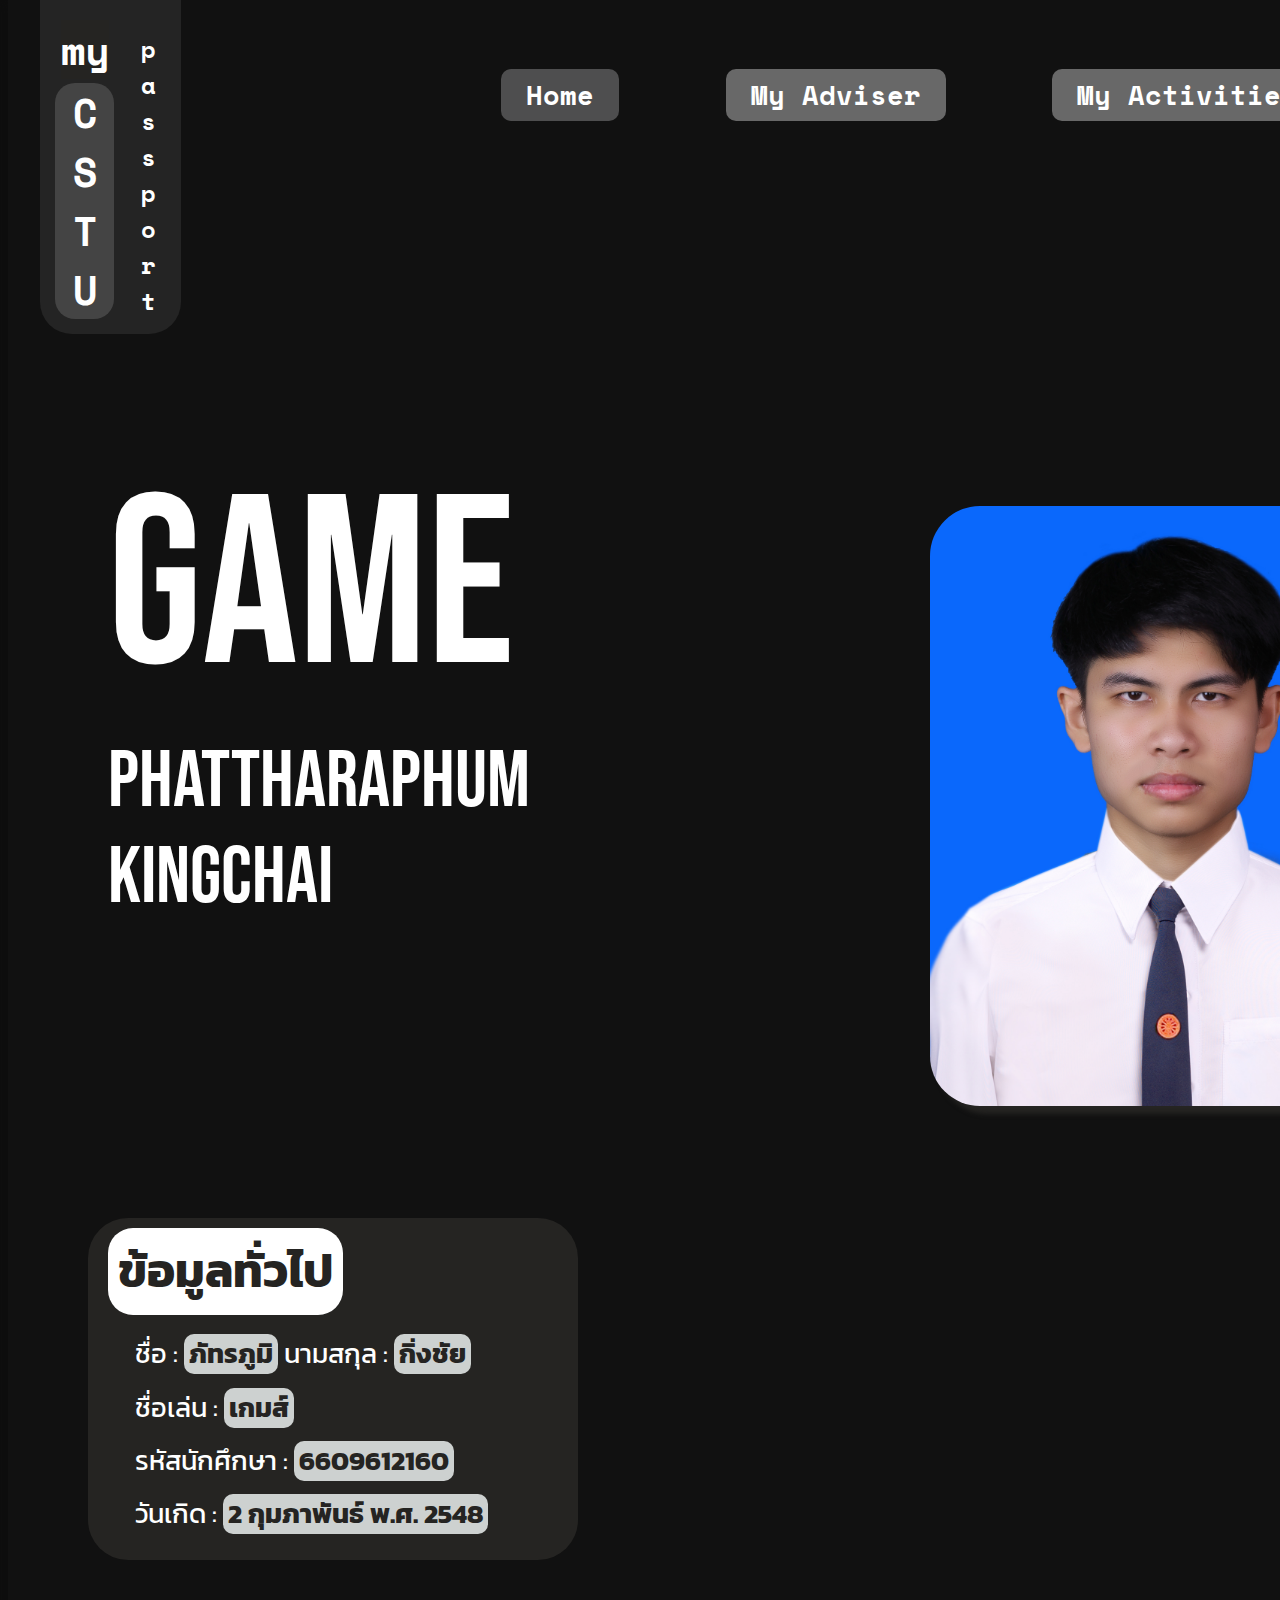
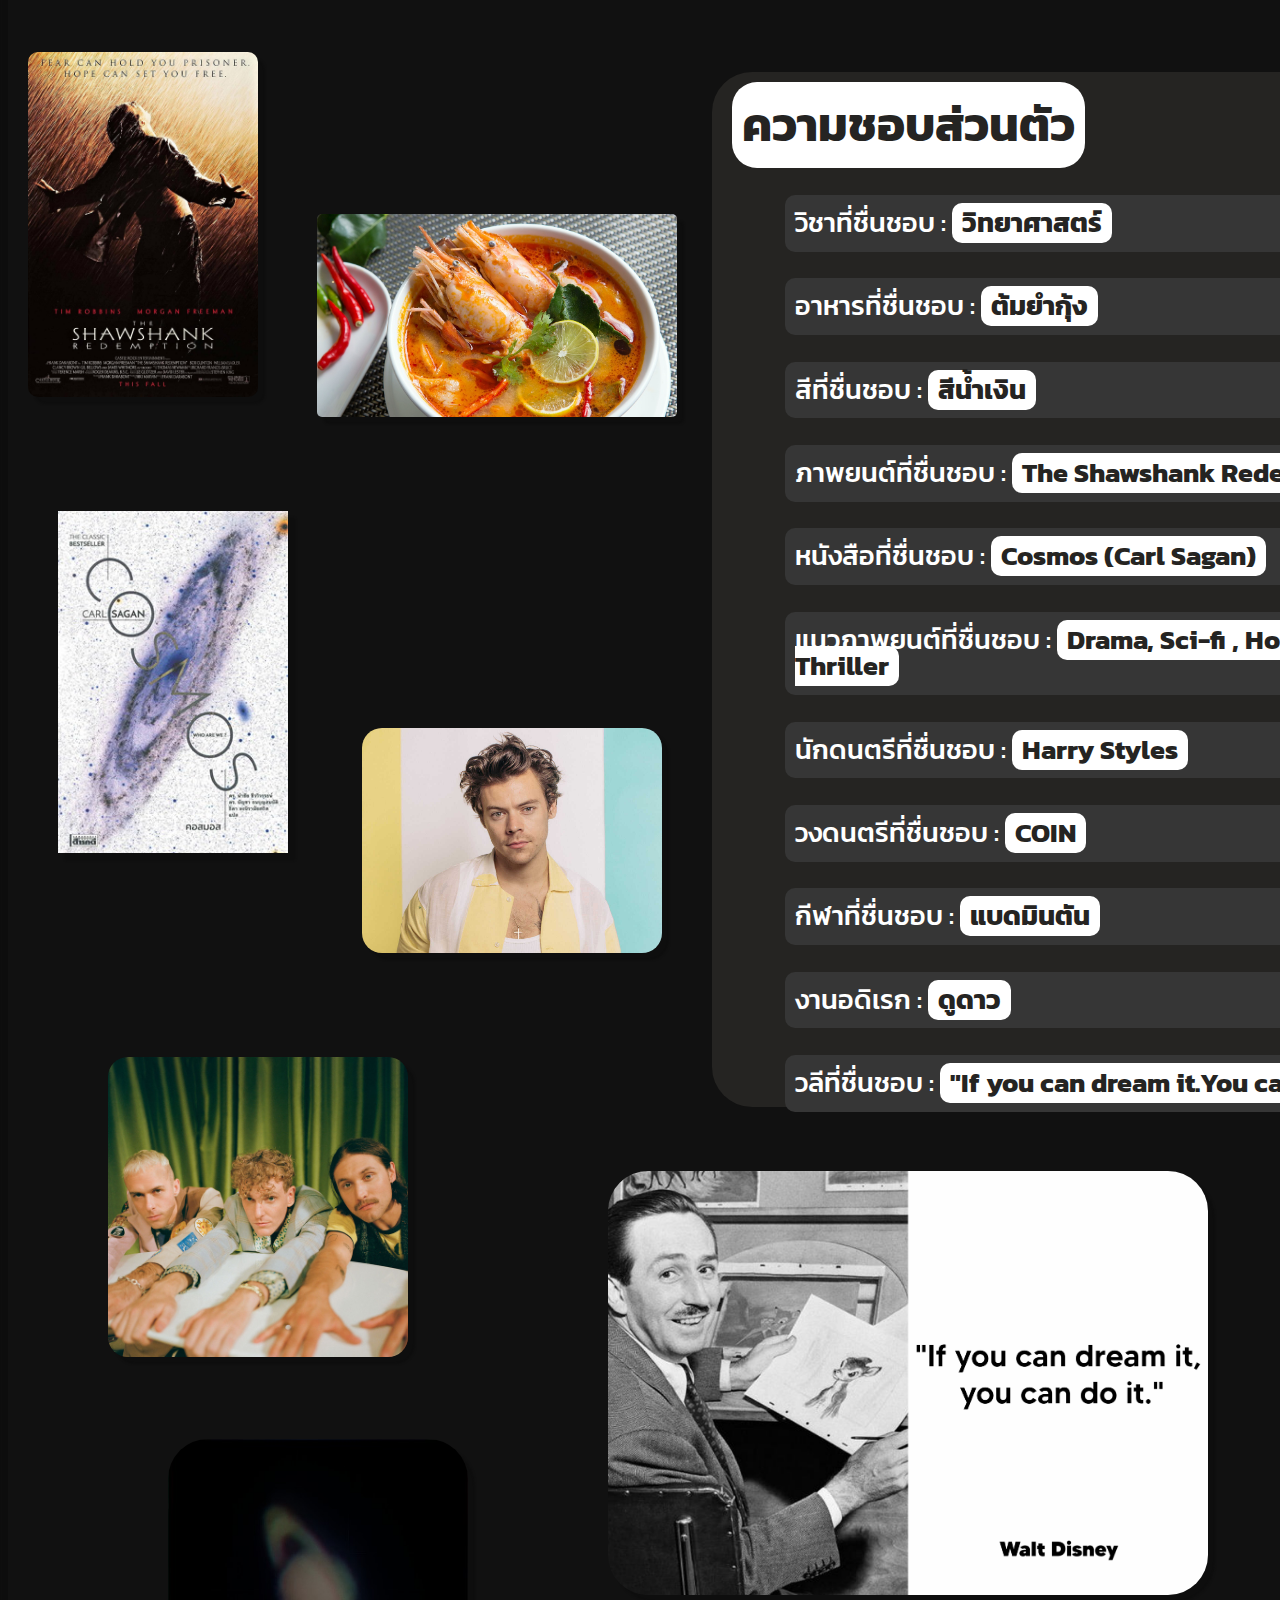
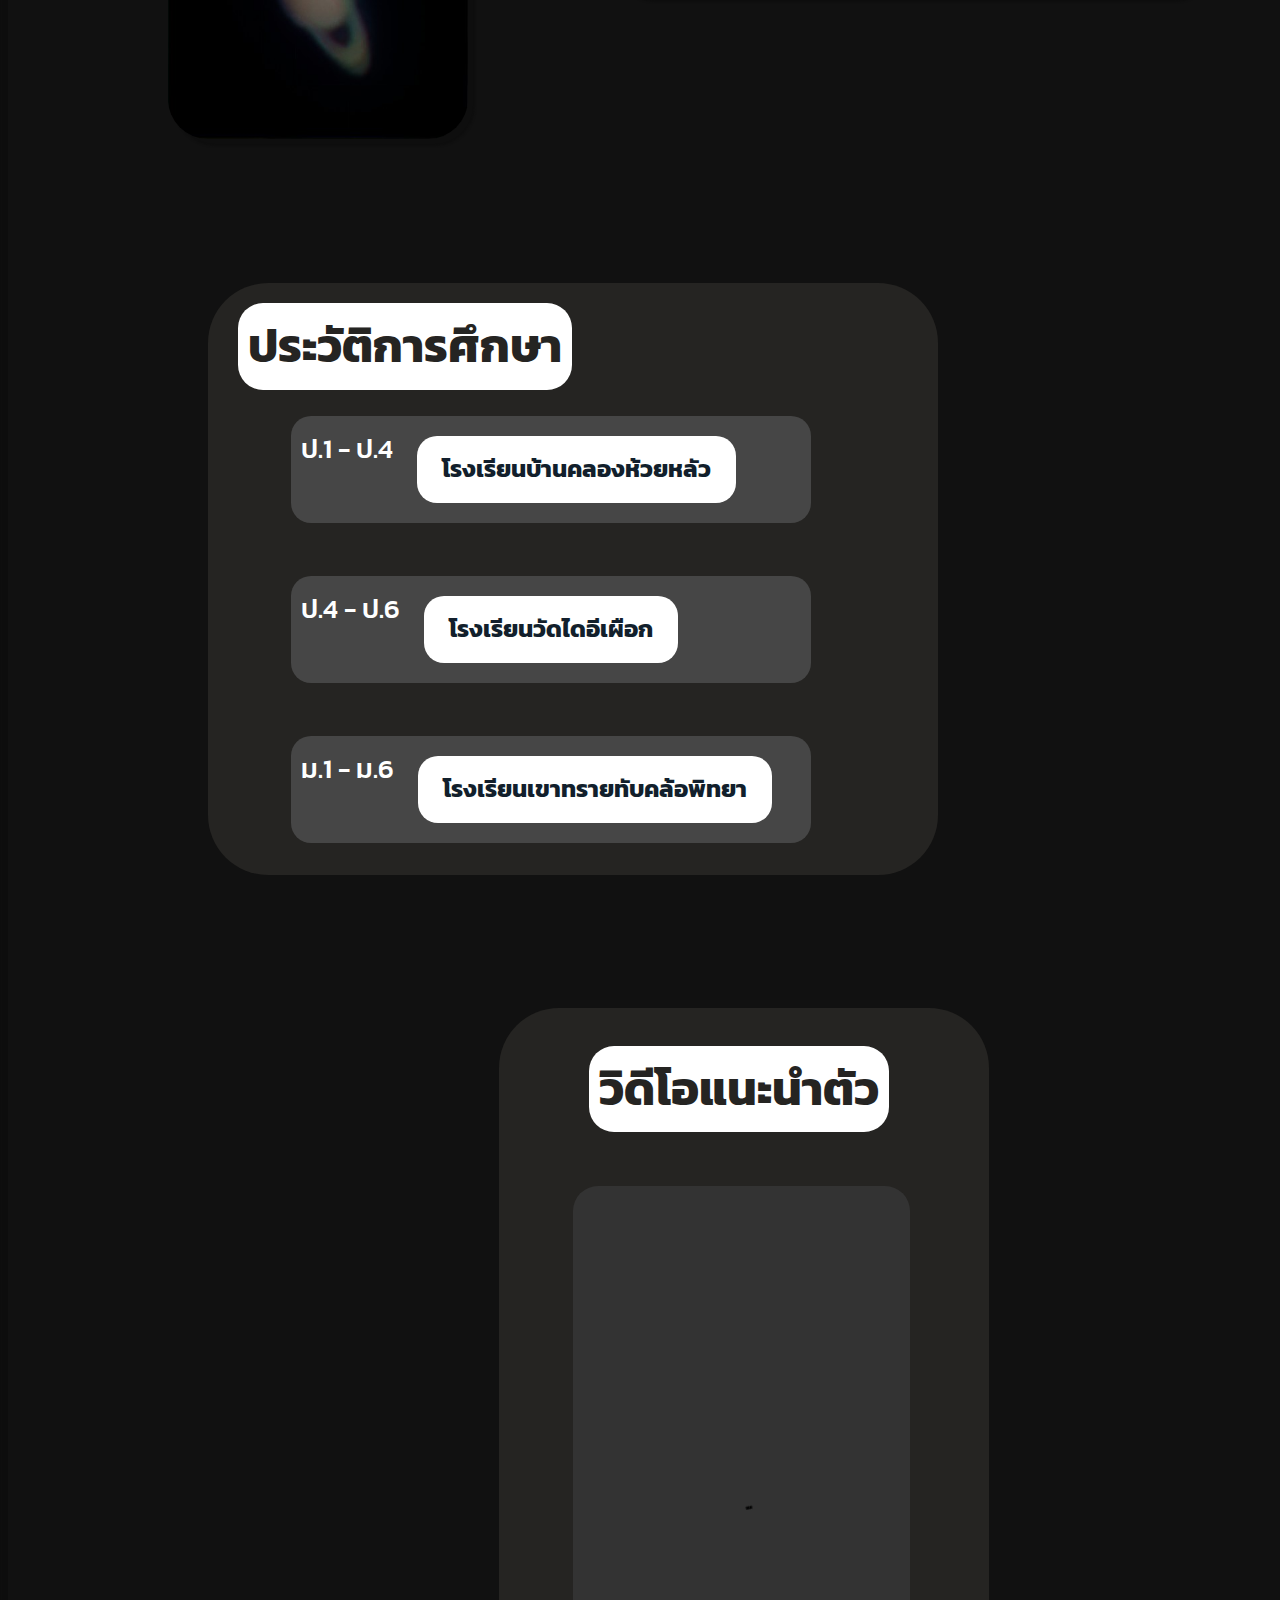
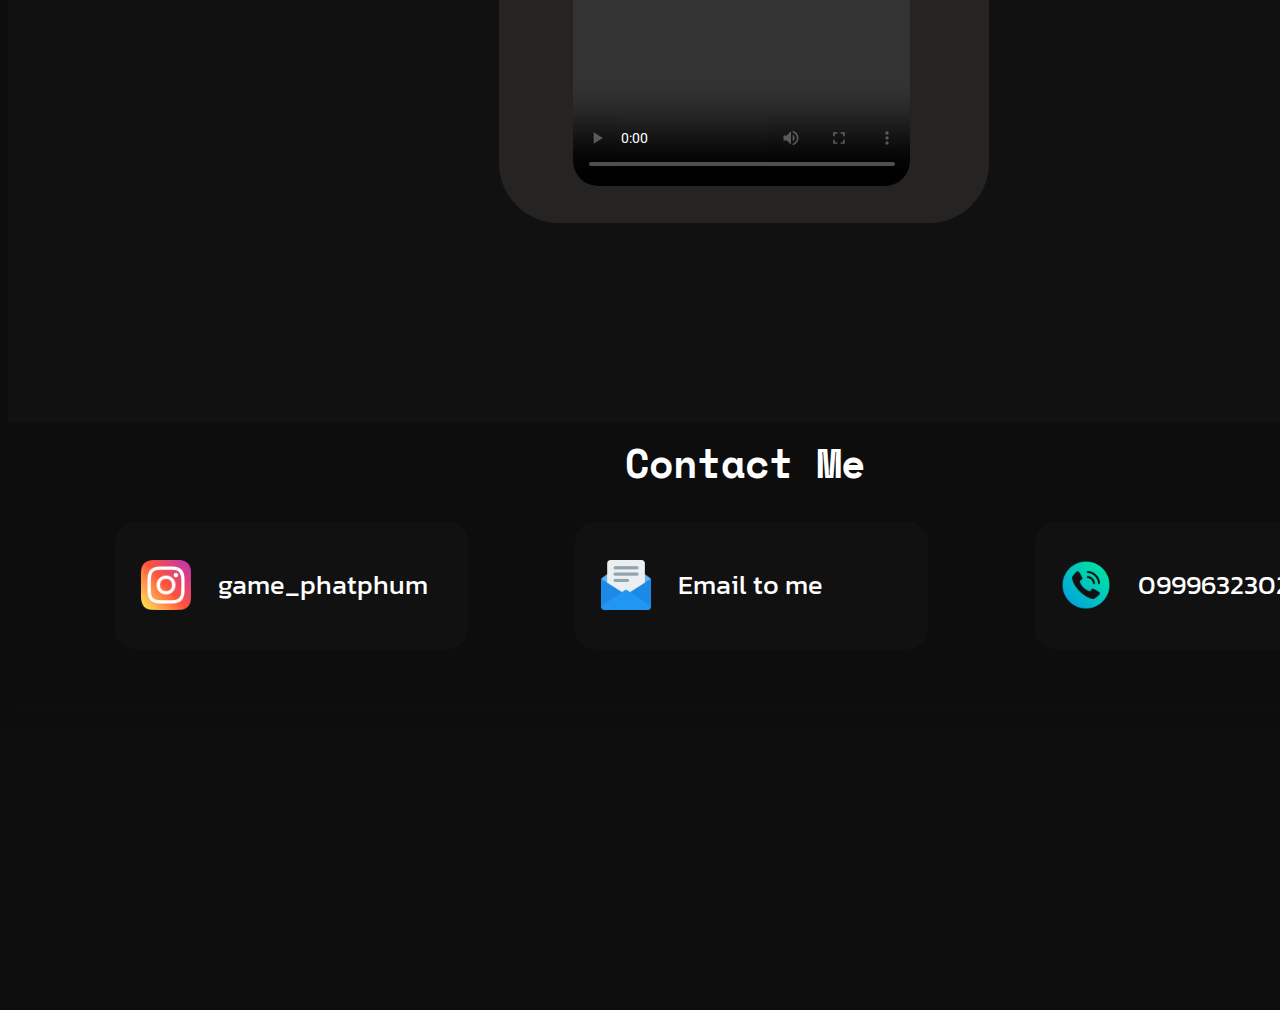
==== index2.html @ 7af6231f "Ver.2.1" ====
<!DOCTYPE html>
<html>
    <header>
		<meta charset="UTF-8">
		<meta name="viewport" content="width=device-width, initial-scale=1.0">
        <title>My CSTU Passport</title>
        <link rel="stylesheet" type="text/css" href="css/index-mobile2.css" media="all">
		<link rel="stylesheet" type="text/css" href="css/index-tablet2.css" media="all">
		<link rel="stylesheet" type="text/css" href="css/index-pc2.css" media="all">
        <link rel="stylesheet" href="https://fonts.googleapis.com/css?family=Space Mono">
	    <link rel="stylesheet" href="https://fonts.googleapis.com/css?family=Bebas Neue">
        <link rel="stylesheet" href="https://fonts.googleapis.com/css?family=Roboto">
        <link rel="stylesheet" href="https://fonts.googleapis.com/css?family=Noto Sans Thai">
        <link rel="stylesheet" href="https://fonts.googleapis.com/css?family=Kanit">		
		<link rel="stylesheet" href="https://fonts.googleapis.com/css2?family=Kanit:wght@700&display=swap">
		<link rel="stylesheet" href="https://fonts.googleapis.com/css2?family=Kanit:wght@500&display=swap">
		<link rel="stylesheet" href="https://fonts.googleapis.com/css2?family=Space+Mono:wght@700&display=swap">		
    </header>
    <body>
	<div class="upbody">
	<div class="sbody">
	<div class="mainbd">
	<div class="smainbd">
		<div class="W1">
        <div class="tophead">
            <div class="mhead">
                <div class="s1head">
                  <p class="my">my</p>
                  <p class="cstu">CSTU</p>
               </div>
               <div class="s2head">
                  <p class="passp">passport</p>
               </div>
            </div>
            <div class="nev1">
                <a class="nev2" >Home</a>
                <a class="nev3" href="https://phattharaphum.github.io./MyCSTUPassport-6609612160/html/myAdvisor.html">My Adviser</a>
                <a class="nev4" href="https://phattharaphum.github.io./MyCSTUPassport-6609612160/html/myActivities.html">My Activities</a>
            </div>
        </div>
		<div class="tmn">
		<div class="mn">
			<p class="mnn">Game</p>
			<p class="mnn2">Phattharaphum</p>
			<p class="mnn3">Kingchai</p>
			
		</div>
			<img  src="css/imgvdo/IMG_01.jpg" class="img1" alt="MyPicture">
		</div>	
		</div>
	<div class="mnf1">
	<div class="maininfo1">
		<div class="info1">
			<h2>ข้อมูลทั่วไป</h2>
			<p>ชื่อ : <strong>ภัทรภูมิ</strong> นามสกุล : <strong>กิ่งชัย</strong></p>
			<p>ชื่อเล่น : <strong>เกมส์</strong></p>
			<p>รหัสนักศึกษา : <strong>6609612160</strong></p>
			<p>วันเกิด : <strong>2 กุมภาพันธ์ พ.ศ. 2548</strong></p>
		</div>
		
	</div>
	</div>
	<div class="mnf2">
		<div class="t1">
		<img src="css/imgvdo/shawshank.jpg" alt="The Shawshank Redemption" class="mfpic1">	
		<img src="css/imgvdo/tomyamkung.jpg" alt="ต้มยำกุ้ง" class="mfpic2">	
		<img src="css/imgvdo/cosmos.jpg" alt="Cosmos (Carl Sagan)" class="mfpic3" data-hover="Hello, this is the tooltip">	
		<img src="css/imgvdo/harry.jpg" alt="Harry Styles" class="mfpic5">	
		<img src="css/imgvdo/coin.jfif" alt="COIN" class="mfpic6">	
		<img src="css/imgvdo/disneyq.jpg" alt="If you can dream it.You can do it" class="mfpic7">	
		<img src="css/imgvdo/SaT.jpg" alt="ดาวเสาร์" class="mfpic8">
		</div>
		<div class="maininfo2">
			<div class="info2">
				<h2>ความชอบส่วนตัว</h2>
				<p class="bb1">วิชาที่ชื่นชอบ : <span class="bb2"> วิทยาศาสตร์ </span></p>				
				<p class="bb1">อาหารที่ชื่นชอบ : <span class="bb2"> ต้มยำกุ้ง </span></p>
				<p class="bb1">สีที่ชื่นชอบ : <span class="bb2">  สีน้ำเงิน</span></p>
				<p class="bb1">ภาพยนต์ที่ชื่นชอบ : <span class="bb2" >  The Shawshank Redemption</span></p>
				<p class="bb1">หนังสือที่ชื่นชอบ : <span class="bb2">  Cosmos (Carl Sagan) </span></p>
				<p class="bb1">แนวภาพยนต์ที่ชื่นชอบ : <span class="bb2">  Drama, Sci-fi , Horror , Thriller</span></p>
				<p class="bb1">นักดนตรีที่ชื่นชอบ : <span class="bb2">  Harry Styles</span></p>
				<p class="bb1">วงดนตรีที่ชื่นชอบ : <span class="bb2">  COIN</span></p>
				<p class="bb1">กีฬาที่ชื่นชอบ : <span class="bb2">  แบดมินตัน</span></p>
				<p class="bb1">งานอดิเรก : <span class="bb2">  ดูดาว</span></p>
				<p class="bb1">วลีที่ชื่นชอบ : <span class="bb2">  "If you can dream it.You can do it"</span><br>
				</p>
			</div>
		</div>

	</div>
	<div class="mnf3">
		<div class="maininfo3">
			<div class="info3">
				<h2>ประวัติการศึกษา</h2>
				<p class="bb4">ป.1 - ป.4  <span class="bb5"> โรงเรียนบ้านคลองห้วยหลัว </span></p>	
				<p class="bb4">ป.4 - ป.6  <span class="bb5"> โรงเรียนวัดไดอีเผือก </span></p>
				<p class="bb4">ม.1 - ม.6  <span class="bb5"> โรงเรียนเขาทรายทับคล้อพิทยา </span></p>
			</div>		
		</div>
	</div>
		
		
	<div class="mnf4">
		<div class="mn2f4">
		  	<div class="maininfo4">
				<div class="info4">
					<h2 class="h2s">วิดีโอแนะนำตัว</h2>
				<div class="info6">	
					<video src="css/imgvdo/Video01.mp4" class="vid1"  controls      preload="auto"
                 	alt="My Introduction Video"
			     	width="337.8"
	 				height="600">
					</video>
				</div>		
		    	</div>
			</div>

		</div>		
	</div>
	<div class="Footer">
	<h class="footh">Contact Me</h><br>
	</div>
	<div class="maininfo5">
			<div class="info5">
					<div class="cont1">
						<img src="css/imgvdo/IG.png" alt="IG" class="pic2"><a href="https://www.instagram.com/game_phatphum/" class="ln" target="_blank">game_phatphum</a>
					</div>
					<div class="cont1">
						<img src="css/imgvdo/email.png" alt="Email" class="pic2"><a href="mailto:phattaraphum.c.th@gmail.com" class="ln" >Email to me </a>
					</div>
					<div class="cont1">
						<img src="css/imgvdo/call.png" alt="Phone Number" class="pic2"><a href="tel:0999632302" class="ln">0999632302</a>
					</div>
			</div>		
		 	</div>

	</div>
	</div>	
	</div>
	<div class="freespace">
	</div>
	</div>
    </body>
</html>
---- css/index-mobile2.css ----
body {
	width: 100%;
	height: 100%;
	margin-top: 0;
	background-color: #0E0E0E;
}
.sbody {
    margin: auto;
	height: 100%;
}
div.mainbd {
	display: inline-flex;
	flex-direction: column;
	background-color: #111111;
	margin: auto;
	width: 100%;
	background-attachment: fixed;
}
div.tophead {
    display: flex;
}
div.W1 {
	display: inline-flex;
	flex-direction: column;
	width: 100%;
	background-image: url("imgvdo/bg02blur.jpg");
	background-attachment:fixed;
	background-size:contain;	
}
div.mhead {
    background-color: #242424;
    display:inline-flex;
    padding: 15px;
    border-radius: 0 0 2em 2em;
    margin: 0 0 2em 2em;
	transform: scale(1.6);
	position: relative;
	margin-left: 5em;
	margin-top: 5em;			
}
div.nev1 {
	display: flex;
	flex-direction: column;
    color:white ;
    align-self: baseline;
    margin-left: 30em;
    margin-top: 2em;
}
a.nev2 {
    font-family:space mono ;
	font-weight:700;
    color: white;
    margin-right: 0.3em;
    font-weight: bold;
    font-size: 35pt;
	background-color: #262626;
	border-radius: 10px;
	padding: 6px 25px 6px 25px;
	margin-top: 1em;
	text-align: center;
}
div.s1head {
    display:inline-flex;
    flex-direction: column;
    margin: 0;
}
div.s2head {
    display:inline-flex;
    flex-direction: column;
    margin-top: 1em;
    margin-left: 1em;
}
p.my {
    font-family: space mono;
    font-size: 30pt;
    color: white;
    font-weight: bold;
    text-align: center;
    margin: auto ;
	background-color: #252422;
}
p.cstu {
    text-orientation: upright;
    writing-mode: vertical-rl;
    font-family: space mono;
    font-size: 30pt;
    color: white;
    font-weight: bold;
    margin: 0;
    background-color: #444444;
    border-radius: 20px;
    
}
p.passp {
    text-orientation: upright;
    writing-mode: vertical-rl;
    font-family: space mono;
    font-size: 18pt;
    color: white;
    font-weight: bold;
    margin: auto;
}
div.tmn {
	display: inline-flex;
	margin: 0;
	flex-direction: row;
	width: 100%;
	padding-top: 5em;
	padding-bottom: 5em;
	
}
div.mn {
	display:inline-flex;
	flex-direction: column;
	margin: 0;
	align-items: flex-start;
}
p.mnn {
	color: white;
	font-family: Bebas Neue;
	font-size: 240pt;
	margin: 0;
	margin-left: 70px
}
p.mnn2 {
	color: white;
	font-family: Bebas Neue;
	font-size: 70pt;
	margin: 0;
	margin-left: 80px
}
p.mnn3 {
	color: white;
	font-family: Bebas Neue;
	font-size: 60pt;
	margin-top: 0;
	margin-left: 80px
}
.img1 {
	height: 600px;
	position:sticky;
	margin-left: 3em;
	margin-top: 60px;
	border-radius: 40px;
	box-shadow: 8px 8px 40px 0px #252422;
}
h2 {
	font-family: Kanit;
	font-size: 35pt;
	font-weight:700;
	background-color:white;
	display: inline-flex;
	padding: 30px 10px 30px 10px;
	margin: auto;
	border-radius: 25px;
	color:#252422;
	
}
h2.h2s {
	font-family: Kanit;
	font-size: 35pt;
	font-weight:700;
	background-color:white;
	display: inline-flex;
	padding: 30px 10px 30px 10px;
	margin: auto;
	border-radius: 25px;
	color:#252422;
	margin-left: 1em;
}
strong{
	font-weight: 700;
	background-color: #CDD1D0;
	color:#252422;
	font-family: Kanit;
	font-size: 40pt;
	border-radius: 10px;
	padding: 0px 5px 0px 5px;
	
}
div.mnf1{
	padding-top: 2em;
	padding-bottom: 2em;
	background-color: #191919;
	width: 1200px;
}
div.mnf2{
	margin-top: 2em;
	display: inline-flex;
	flex-direction: row;
}
div.mnf3{
	margin-top: 5em;
	background-color: #191919;
}
div.maininfo1 {
	display: inline-flex;
	font-size: 40pt;
	font-family: Kanit;
	line-height: 30pt;
	margin-left: 1em;
	padding: 10px 20px 5px 20px;
	color: white;
	width: 800px;
} 
p {
	margin: 1em;
}
div.t1{
	width: 700px;
	display: none;
}
div.maininfo2 {
	display: inline-flex;
	font-size: 30pt;
	font-family: Kanit;
	line-height: 30pt;
	padding: 10px 20px 5px 20px;
	border-radius: 40px;
	color: white;
	margin-left: 0.2em;
	width: 1150px;
	height: 1400px
}
p.bb1 {
	font-weight: 500;
	font-family: Kanit;
	font-size: 30pt;
	border-radius: 5px;
	padding: 15px 10px 15px 10px;
	color: white;
	margin-left: 2em;
	width: 1000px;
	
	
}
span.bb2 {
	font-weight: 700;
	background-color: white;
	font-family: Kanit;
	font-size: 30pt;
	border-radius: 10px;
	padding: 0px 10px 0px 10px;
	color: #252422;	
}
div.maininfo3 {
	display: inline-flex;
	font-size: 20pt;
	font-family: Kanit;
	line-height: 20pt;
	padding: 20px 0px 5px 30px;
	border-radius: 60px;
	color: white;
	width: 450px;
	margin-left: 30px;
	width: 700px;
	transition:all 400ms ease-in-out ;
} 
p.bb4 {
	font-weight: 500;
	background-color: #212121;
	font-family: Kanit;
	font-size: 40pt;
	border-radius: 20px;
	padding: 20px 10px 20px 10px;
	color: white;
	margin-left: 1.2em;
	width: 900px;
	display: inline-flex;
	
}
span.bb5 {
	font-weight: 700;
	background-color: white;
	font-family: Kanit;
	font-size: 30pt;
	border-radius: 20px;
	padding: 20px 25px 20px 25px;
	color: #121F2C;
	margin-left: 1em;
	align-items: center;
	
}
div.maininfo4 {
	display: inline-flex;
	flex-direction: column;
	font-size: 20pt;
	font-family: Kanit;
	line-height: 20pt;
	border-radius: 60px;
	color: white;
	width: 450px;
	margin-left: 1em;
	width: 450px;
	height: 800px;
	justify-content: center;
}
div.maininfo5 {
	display: flex;
	flex-direction: row;
	font-size: 20pt;
	font-family: Kanit;
	line-height: 1pt;
	background-color: #0D0D0D;
	border-radius: 0px;
	color: white;
	width: 100%;
	height: 150px;	
}
.vid1 {
	margin-top: -2em;
	margin-left: 23em;
	border-radius: 15px;
	
}
.pic2 {
	height: 50px;
}
.cont1 {
	display: inline-flex;
	flex-direction: row;
	background-color: #111111;
	margin-top: 10px;
	padding: 0.5em;
	border-radius: 20px;
	width: 300px;
	margin-left: 1.8em;
	transition:all 600ms
}
a.ln{
	margin: 1em;
	color: white;
}
.nev3 {
	font-family:space mono ;
	font-weight:700;
    color: white;
    margin-right: 0.3em;
    font-weight: bold;
    font-size: 35pt;
	background-color: #686868;
	border-radius: 10px;
	padding: 6px 25px 6px 25px;
	margin-top: 1em;
	text-align: center;
}
.nev4 {
	 font-family:space mono ;
	font-weight:700;
    color: white;
    margin-right: 0.3em;
    font-weight: bold;
    font-size: 35pt;
	background-color: #686868;
	border-radius: 10px;
	padding: 6px 25px 6px 25px;
	margin-top: 1em;
}

.Footer {
	text-align: center;
	font-family: space mono;
	font-size: 50pt;
	font-weight: bold;
	color: white;
	background-color: #0D0D0D;
	margin-top: 0em;
	padding-top: 10px;
	padding-bottom: 10px;
}
.freespace {
	height: 300px;
	background-color: transparent;
	display: none;
}
.upbody {
	display: flex;
	margin: 0 0 0 0;
	flex-direction: column;
}
a:link {
	text-decoration: none;
}

a:visited {
	text-decoration: none;
}

a:hover {
	text-decoration: none;
}
---- css/index-tablet2.css ----
@media screen and (min-width: 768px)
{
/*html {zoom: 20%;}*/
div.mhead {
    background-color: #242424;
    display:inline-flex;
    padding: 15px;
    border-radius: 0 0 2em 2em;
    margin: 0 0 2em 2em;
	transform: scale(1.4);
	position: relative;
	margin-left: 3em;
	margin-top: 4em;		
}
div.nev1 {
	flex-direction: row;
    color:white ;
    align-self: baseline;
    margin-left: 4em;
    margin-top: 2em;
}
a.nev2 {
    font-family:space mono ;
	font-weight:700;
    color: white;
    margin-right: 0.9em;
    font-weight: bold;
    font-size: 30pt;
	background-color: #262626;
	border-radius: 10px;
	padding: 6px 25px 6px 25px;
	margin-top: 0.2em;
}
div.mn {
	display:inline-flex;
	flex-direction: column;
	margin: 0;
	align-items: flex-start;
}
p.mnn {
	color: white;
	font-family: Bebas Neue;
	font-size: 220pt;
	margin: 0;
	margin-left: 70px
}
p.mnn2 {
	color: white;
	font-family: Bebas Neue;
	font-size: 60pt;
	margin: 0;
	margin-left: 80px
}
p.mnn3 {
	color: white;
	font-family: Bebas Neue;
	font-size: 60pt;
	margin-top: 0;
	margin-left: 80px
}
.img1 {
	height: 600px;
	position:sticky;
	margin-left: 5em;
	margin-top: 60px;
	border-radius: 40px;
	box-shadow: 8px 8px 40px 0px #252422;
}
h2.h2s {
	font-family: Kanit;
	font-size: 35pt;
	font-weight:700;
	background-color:white;
	display: inline-flex;
	padding: 30px 10px 30px 10px;
	margin: auto;
	margin-left: 0.8em;
	border-radius: 25px;
	color:#252422;
}
strong{
	font-weight: 700;
	background-color: #CDD1D0;
	color:#252422;
	font-family: Kanit;
	font-size: 30pt;
	border-radius: 10px;
	padding: 0px 5px 0px 5px;
	
}
div.mn2f4{
	margin-top: 2em;
	display: flex;
	flex-direction: row;	
}
div.maininfo1 {
	display: inline-flex;
	font-size: 30pt;
	font-family: Kanit;
	line-height: 30pt;
	margin-left: 1em;
	padding: 10px 20px 5px 20px;
	border-radius: 20px;
	color: white;
	width: 800px;
	transition:all 400ms ease-in-out ;
} 

p {
	margin: 1em;
}
div.t1{
	width: 700px;
	display: none;
}
div.maininfo2 {
	display: inline-flex;
	font-size: 30pt;
	font-family: Kanit;
	line-height: 30pt;
	padding: 10px 20px 5px 20px;
	border-radius: 40px;
	color: white;
	width: 450px;
	margin-left: 1em;
	width: 1100px;
	height: 1400px
}
p.bb1 {
	font-weight: 500;
	font-family: Kanit;
	font-size: 30pt;
	border-radius: 5px;
	padding: 15px 10px 15px 10px;
	color: white;
	margin-left: 0.5em;
	width: 1000px;	
}
div.maininfo3 {
	display: inline-flex;
	font-size: 20pt;
	font-family: Kanit;
	line-height: 20pt;
	padding: 20px 0px 5px 30px;
	border-radius: 60px;
	color: white;
	width: 450px;
	margin-left: 30px;
	width: 700px;
	transition:all 400ms ease-in-out ;
} 
p.bb4 {
	font-weight: 500;
	background-color: #212121;
	font-family: Kanit;
	font-size: 30pt;
	border-radius: 20px;
	padding: 20px 10px 20px 10px;
	color: white;
	margin-left: 0.5em;
	width: 900px;
	display: inline-flex;
	
}
a.ln{
	margin: 1em;
	color: white;
}
.nev3 {
	font-family:space mono ;
	font-weight:700;
    color: white;
    margin-right: 0.9em;
    font-weight: bold;
    font-size: 30pt;
	background-color: #686868;
	border-radius: 10px;
	padding: 6px 25px 6px 25px;
	margin-top: 0.2em;
}
.nev4 {
	 font-family:space mono ;
	font-weight:700;
    color: white;
    margin-right: 0.1em;
    font-weight: bold;
    font-size: 30pt;
	background-color: #686868;
	border-radius: 10px;
	padding: 6px 25px 6px 25px;
	text-align: center;
	margin-top: 0.2em;
}
.upbody {
	display: flex;
	margin: 0 0 0 0;
	flex-direction: column;
}
.info5 {
	display: flex;
	flex-direction: row;
}
}
---- css/index-pc2.css ----
@media screen and (min-width: 1200px)
{
/*html {zoom: 80%;}*/
body {
	background-image:url(https://raw.githubusercontent.com/Phattharaphum/MyCSTUPassport-6609612160/main/image/bg01.jpg);
	width: 100%;
	height: 100%;
	margin-top: 0;
	background-size:cover;
	background-attachment:fixed;
}
.sbody {
    margin: auto;
	max-width:1500px;
	height: 100%;
	box-shadow: 0px 0px 15px 5px #0E0E0E;
}
div.mainbd {
	display: inline-flex;
	flex-direction: column;
	background-color: #111111;
	margin: auto;
	width: 100%;
	background-attachment: fixed;
}
div.tophead {
    display: flex;
}
div.W1 {
	display: inline-flex;
	flex-direction: column;
	width: 100%;
	background-image: url(https://raw.githubusercontent.com/Phattharaphum/MyCSTUPassport-6609612160/main/image/bg01blur.jpg);
	background-attachment:fixed;
	background-size: cover;
	
}
div.mhead {
    background-color: #242424;
    display:inline-flex;
    padding: 15px;
    border-radius: 0 0 2em 2em;
    margin: 0 0 2em 2em;
	transform: scale(1);
	position: relative;
	margin-left: 2em;
	margin-top: 0em;
}
div.nev1 {
    color:white ;
    align-self: baseline;
    margin-left: 20em;
    margin-top: 4em;
}
a.nev2 {
    font-family:space mono ;
	font-weight:700;
    color: white;
    margin-right: 4em;
    font-weight: bold;
    font-size: 20pt;
	background-color: #4E4E4F;
	border-radius: 10px;
	padding: 6px 25px 6px 25px;
}
div.s1head {
    display:inline-flex;
    flex-direction: column;
    margin: 0;
}
div.s2head {
    display:inline-flex;
    flex-direction: column;
    margin-top: 1em;
    margin-left: 1em;
}
p.my {
    font-family: space mono;
    font-size: 30pt;
    color: white;
    font-weight: bold;
    text-align: center;
    margin: auto ;
	background-color: #252422;
}
p.cstu {
    text-orientation: upright;
    writing-mode: vertical-rl;
    font-family: space mono;
    font-size: 30pt;
    color: white;
    font-weight: bold;
    margin: 0;
    background-color: #444444;
    border-radius: 20px;
    
}
p.passp {
    text-orientation: upright;
    writing-mode: vertical-rl;
    font-family: space mono;
    font-size: 18pt;
    color: white;
    font-weight: bold;
    margin: auto;
}
div.tmn {
	display: inline-flex;
	margin: 0;
	flex-direction: row;
	width: 100%;
	padding-top: 5em;
	padding-bottom: 5em;
	
}
div.mn {
	display:inline-flex;
	flex-direction: column;
	margin: 0;
	align-items: flex-start;
}
p.mnn {
	color: white;
	font-family: Bebas Neue;
	font-size: 180pt;
	margin: 0;
	margin-left: 100px
}
p.mnn2 {
	color: white;
	font-family: Bebas Neue;
	font-size: 60pt;
	margin: 0;
	margin-left: 100px
}
p.mnn3 {
	color: white;
	font-family: Bebas Neue;
	font-size: 60pt;
	margin-top: 0;
	margin-left: 100px
}
.img1 {
	height: 600px;
	position:sticky;
	margin-left: 25em;
	border-radius: 50px;
	/*box-shadow: 10px 10px 20px 1px black*/
	box-shadow: 8px 8px 5px 0px #252422;
}
h2 {
	font-family: Kanit;
	font-size: 35pt;
	font-weight:700;
	background-color:white;
	display: inline-flex;
	padding: 30px 10px 30px 10px;
	margin: auto;
	border-radius: 25px;
	color:#252422;
	
}
h2.h2s {
	font-family: Kanit;
	font-size: 35pt;
	font-weight:700;
	background-color:white;
	display: inline-flex;
	padding: 30px 10px 30px 10px;
	margin: auto;
	border-radius: 25px;
	color:#252422;
	margin-left: 1.5em;
}
strong{
	font-weight: 700;
	background-color: #CDD1D0;
	color:#252422;
	font-family: Kanit;
	font-size: 20pt;
	border-radius: 10px;
	padding: 0px 5px 0px 5px;
	
}
div.mnf1{
	padding-top: 2em;
	padding-bottom: 2em;
	background-color: #111111;
}
div.mnf2{
	margin-top: 5em;
	display: inline-flex;
	flex-direction: row;
}
div.mnf3{
	margin-top: 5em;
	background-color: #111111;
}
div.mnf4{
	margin-top: 5em
}
div.mn2f4{
	margin-top: 5em;
	display: flex;
	flex-direction: row;
	
	
}
div.maininfo1 {
	display: inline-flex;
	font-size: 20pt;
	font-family: Kanit;
	line-height: 20pt;
	/*background-image: linear-gradient(#4D5F6C,#273745);*/
	background-color : #252422; 
	margin-left: 80px;
	padding: 10px 20px 5px 20px;
	border-radius: 40px;
	color: white;
	/*box-shadow:0px 0px 20px 3px rgba(0, 0, 0, 0.5);*/
	/*box-shadow: 20px 20px 2px 0px #111E2B;*/
	width: 450px;
	transition:all 400ms ease-in-out ;
} 
div.maininfo1:hover {
	transform: scale(1.3, 1.3);
}
p {
	margin: 1em;
}
div.t1{
	width: 700px;
	display: inline;
}
div.maininfo2 {
	display: inline-flex;
	font-size: 20pt;
	font-family: Kanit;
	line-height: 20pt;
	/*background-image: linear-gradient(#4D5F6C,#273745); */
	background-color: #252422;
	padding: 10px 20px 5px 20px;
	border-radius: 40px;
	color: white;
	/*box-shadow:12px 12px 20px 1px rgba(0, 0, 0, 0.7);
	box-shadow: 20px 20px 2px 0px #111E2B;*/
	width: 450px;
	margin-left: 4px;
	width: 730px;
	height: 1020px
}
.mfpic1 {
	width: 230px;
	margin: auto;
	position:relative;
	top:-20px;
	left: 20px;
	transition:transform 400ms ease-in-out;
	box-shadow: 7px 7px 2px 0px #0E0E0E;
	border-radius: 10px;
}
.mfpic1:hover {
	transform: scale(1.3, 1.3);
}
.mfpic2 {
	width: 360px;
	margin: auto;
	position:relative;
	top:00px;
	left: 75px;
	transition:transform 400ms ease-in-out;
	box-shadow: 7px 7px 2px 0px #0E0E0E;
	border-radius: 5px;
}
.mfpic2:hover {
	transform: scale(1.3, 1.3);
}
.mfpic3 {
	width: 230px;
	margin: auto;
	position:relative;
	top:90px;
	left: 50px;
	transition:transform 400ms ease-in-out;
	box-shadow: 7px 7px 2px 0px #0E0E0E;
	border-radius: 0px;
}
.mfpic3:hover {
	transform: scale(1.2, 1.2);
}
.mfpic4 {
	width: 500px;
	margin: auto;
	position:relative;
	top:50px;
	left: 150px;
	transition:transform 400ms ease-in-out;
	box-shadow: 10px 10px 2px 0px #233543;
	border-radius: 20px;
}
.mfpic5 {
	width: 300px;
	margin: auto;
	position:relative;
	top:190px;
	left: 120px;
	transition:transform 400ms ease-in-out;
	box-shadow: 7px 7px 2px 0px #0E0E0E;
	border-radius: 20px;
}
.mfpic5:hover {
	transform: scale(1.2, 1.2);
}
.mfpic6 {
	width: 300px;
	margin: auto;
	position:relative;
	top:290px;
	left: 100px;
	transition:transform 400ms ease-in-out;
	box-shadow: 7px 7px 2px 0px #0E0E0E;
	border-radius: 20px;
}
.mfpic6:hover {
	transform: scale(1.2, 1.2);
}
.mfpic7 {
	width: 600px;
	margin: auto;
	position:relative;
	top:100px;
	left: 600px;
	transition:transform 400ms ease-in-out;
	/*box-shadow:8px 8px 5px 1px rgba(0, 0, 0, 0.4);*/
	box-shadow: 7px 7px 2px 0px #0E0E0E;
	border-radius: 40px;
}
.mfpic7:hover {
	transform: scale(1.2, 1.2);
	box-shadow: 15px 15px 0px 0px #0E0E0E;
}
.mfpic8 {
	width: 300px;
	margin: auto;
	position:relative;
	top:-60px;
	left: 160px;
	transition:transform 400ms ease-in-out;
	box-shadow: 7px 7px 2px 0px #0E0E0E;
	border-radius: 40px;
}
.mfpic8:hover {
	transform: scale(1.2, 1.2);
}
p.bb1 {
	font-weight: 500;
	background-color: #363636;
	font-family: Kanit;
	font-size: 20pt;
	border-radius: 10px;
	padding: 15px 10px 15px 10px;
	color: white;
	margin-left: 2em;
	width: 650px;
	
	
}
span.bb2 {
	font-weight: 700;
	background-color: white;
	font-family: Kanit;
	font-size: 20pt;
	border-radius: 10px;
	padding: 0px 10px 0px 10px;
	color: #252422;	
}
div.maininfo3 {
	display: inline-flex;
	font-size: 20pt;
	font-family: Kanit;
	line-height: 20pt;
	/*background-image: linear-gradient(#4D5F6C,#273745);*/
	background-color: #252422;
	padding: 20px 0px 5px 30px;
	border-radius: 60px;
	color: white;
	width: 450px;
	margin-left: 200px;
	width: 700px;
	transition:all 400ms ease-in-out ;
} 
div.maininfo3:hover {
	transform: scale(1.2, 1.2);
}
p.bb4 {
	font-weight: 500;
	background-color: #464646;
	font-family: Kanit;
	font-size: 20pt;
	border-radius: 20px;
	padding: 20px 10px 20px 10px;
	color: white;
	margin-left: 2em;
	width: 500px;
	display: inline-flex;
	
}
span.bb5 {
	font-weight: 700;
	background-color: white;
	font-family: Kanit;
	font-size: 18pt;
	border-radius: 20px;
	padding: 20px 25px 20px 25px;
	color: #121F2C;
	margin-left: 1em;
	align-items: center;
	
}
div.maininfo4 {
	margin-top: 2em;
	display: inline-flex;
	flex-direction: column;
	font-size: 20pt;
	font-family: Kanit;
	line-height: 20pt;
	background-color: #252422;
	padding: 10px 20px 5px 20px;
	border-radius: 60px;
	color: white;
	width: 450px;
	margin-left: 33.33%;
	width: 450px;
	height: 800px;
	justify-content: center;
}
div.maininfo5 {
	display: flex;
	flex-direction: row;
	font-size: 20pt;
	font-family: Kanit;
	line-height: 2pt;
	background-color: #0D0D0D;
	border-radius: 0px;
	color: white;
	width: 100%;
	height: 200px;
	
}
.vid1 {
	margin-top: 2em;
	margin-left: 2em;
	border-radius: 25px;
	
}
.pic2 {
	height: 50px;
}
.cont1 {
	display: inline-flex;
	flex-direction: row;
	background-color: #111111;
	margin-top: 20px;
	padding: 1em;
	border-radius: 20px;
	width: 300px;
	margin-left: 4em;
	transition:all 600ms;
	margin-bottom: 2em;
	align-items: center;
}
.cont1:hover{
	background-color: #292929;
}

a.ln{
	margin: 1em;
	color: white;
}
.nev3 {
	font-family:space mono ;
	font-weight:700;
    color: white;
    margin-right: 4em;
    font-weight: bold;
    font-size: 20pt;
	border-radius: 10px;
	padding: 6px 25px 6px 25px;
}
.nev3:hover {
		background-color: #4E4E4F;
}



.nev4 {
	 font-family:space mono ;
	font-weight:700;
    color: white;
    margin-right: 4em;
    font-weight: bold;
    font-size: 20pt;
	border-radius: 10px;
	padding: 6px 25px 6px 25px;
}
.nev4:hover {
		background-color: #4E4E4F;
}
.Footer {
	text-align: center;
	font-family: space mono;
	font-size: 30pt;
	font-weight: bold;
	color: white;
	background-color: #0D0D0D;
	margin-top: 5em;
	padding-top: 10px;
	padding-bottom: 10px;
}
.freespace {
	height: 300px;
	background-color: transparent;
	display: inline-flex;
}
.upbody {
	display: flex;
	margin: 0 0 0 0;
	flex-direction: column;
}
a:link {
	text-decoration: none;
}

a:visited {
	text-decoration: none;
}

a:hover {
	text-decoration: none;
}
	
}
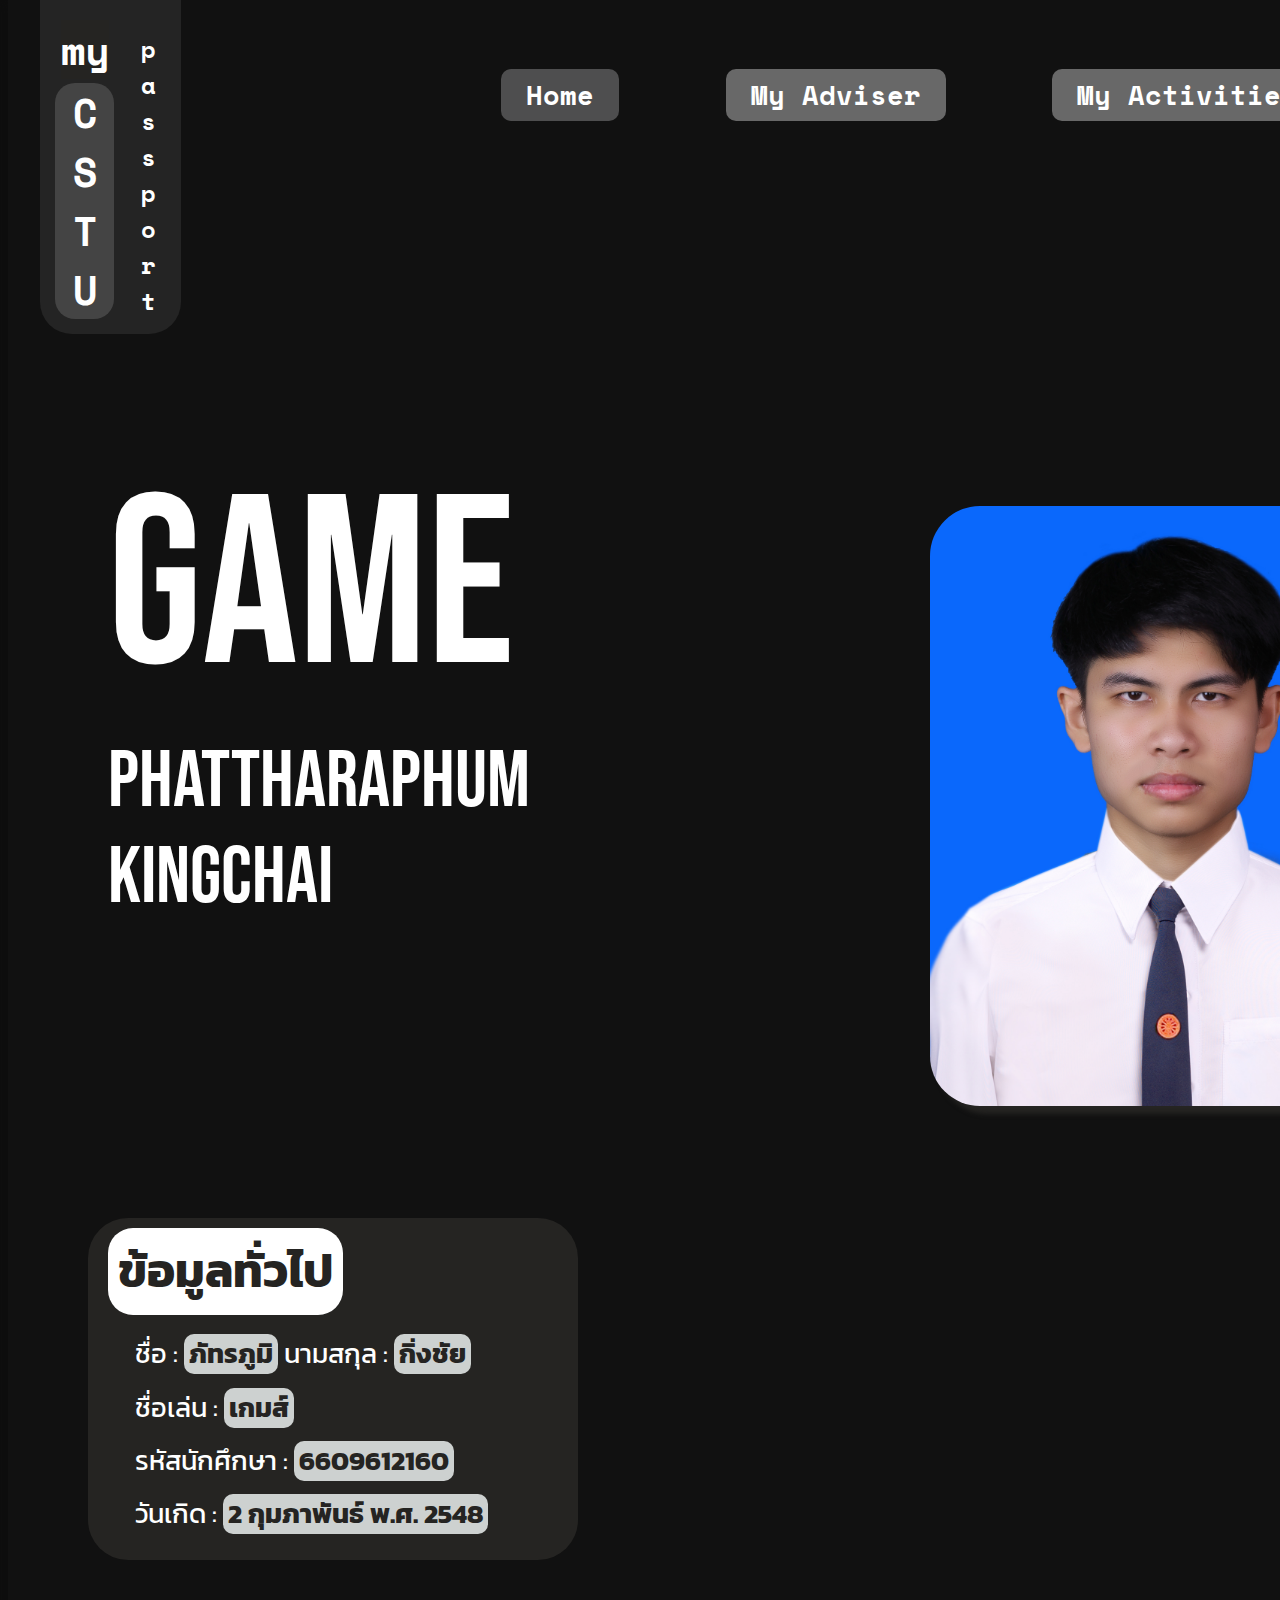
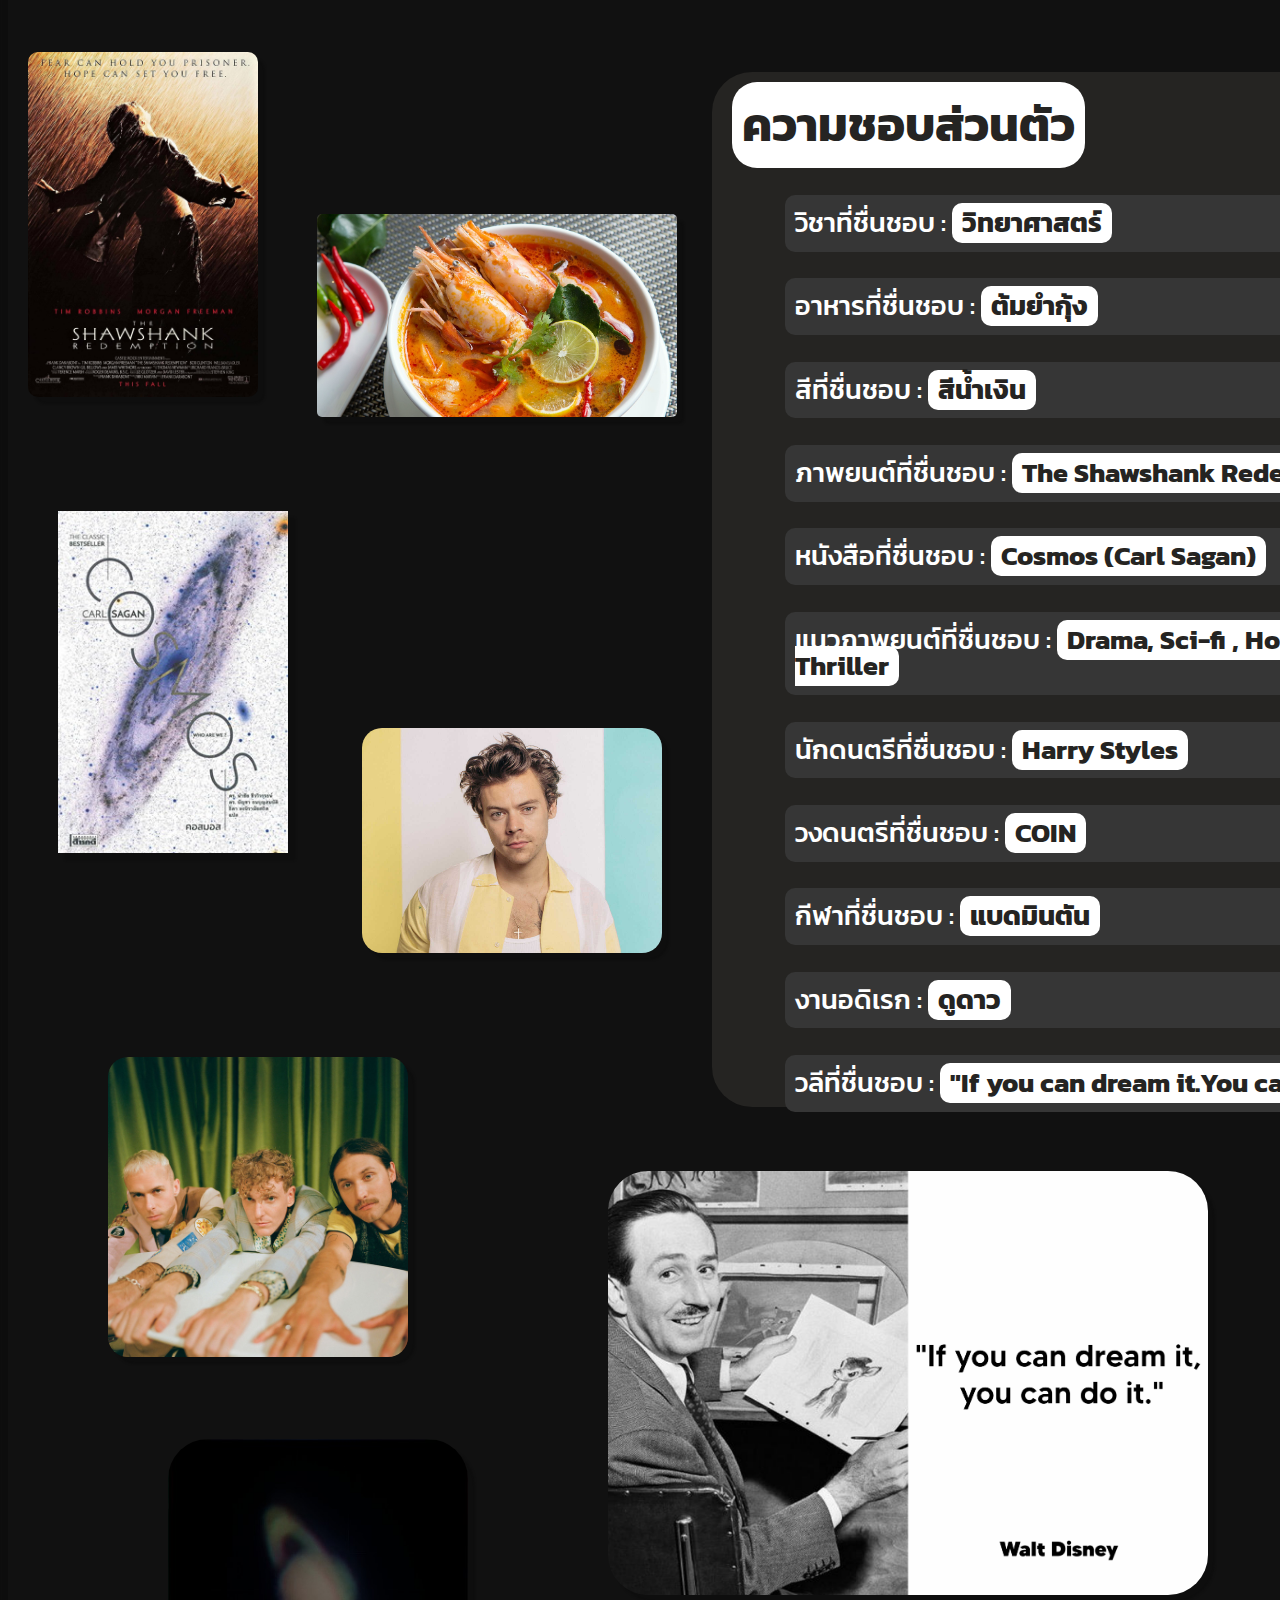
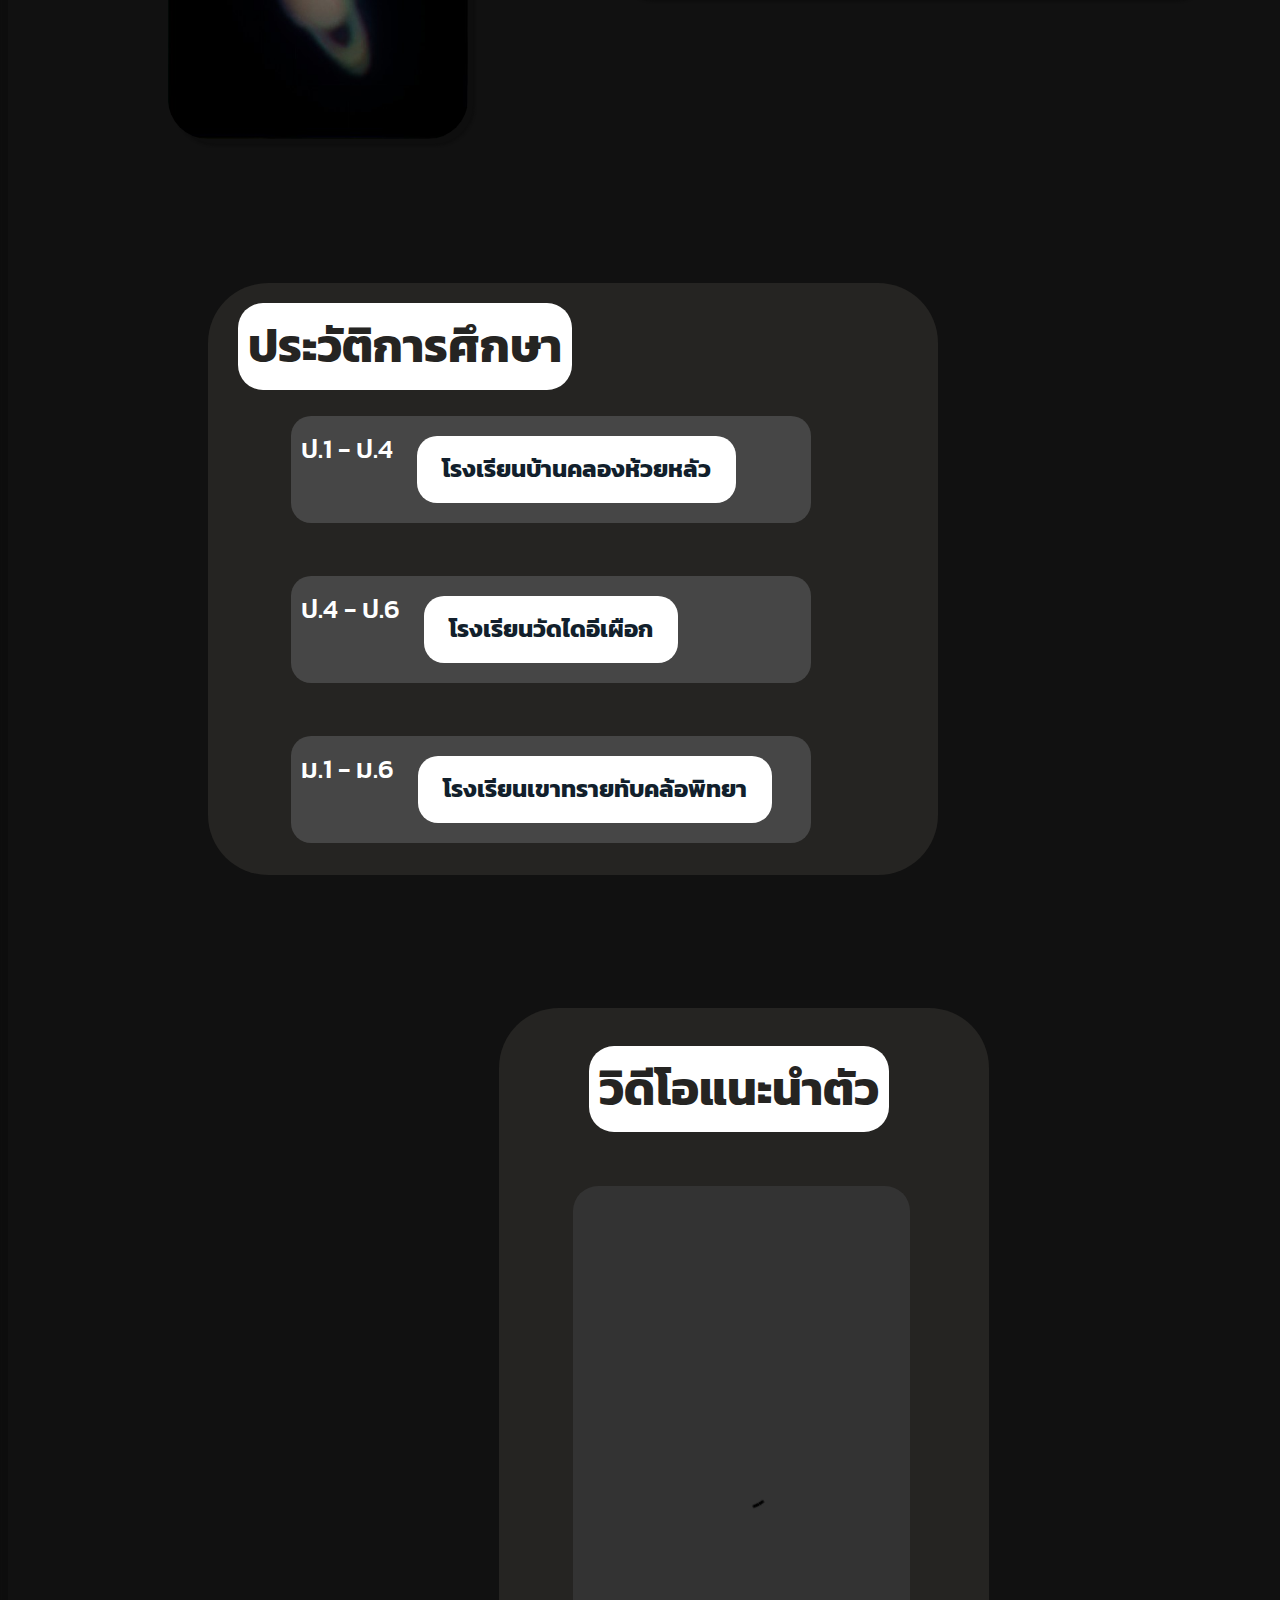
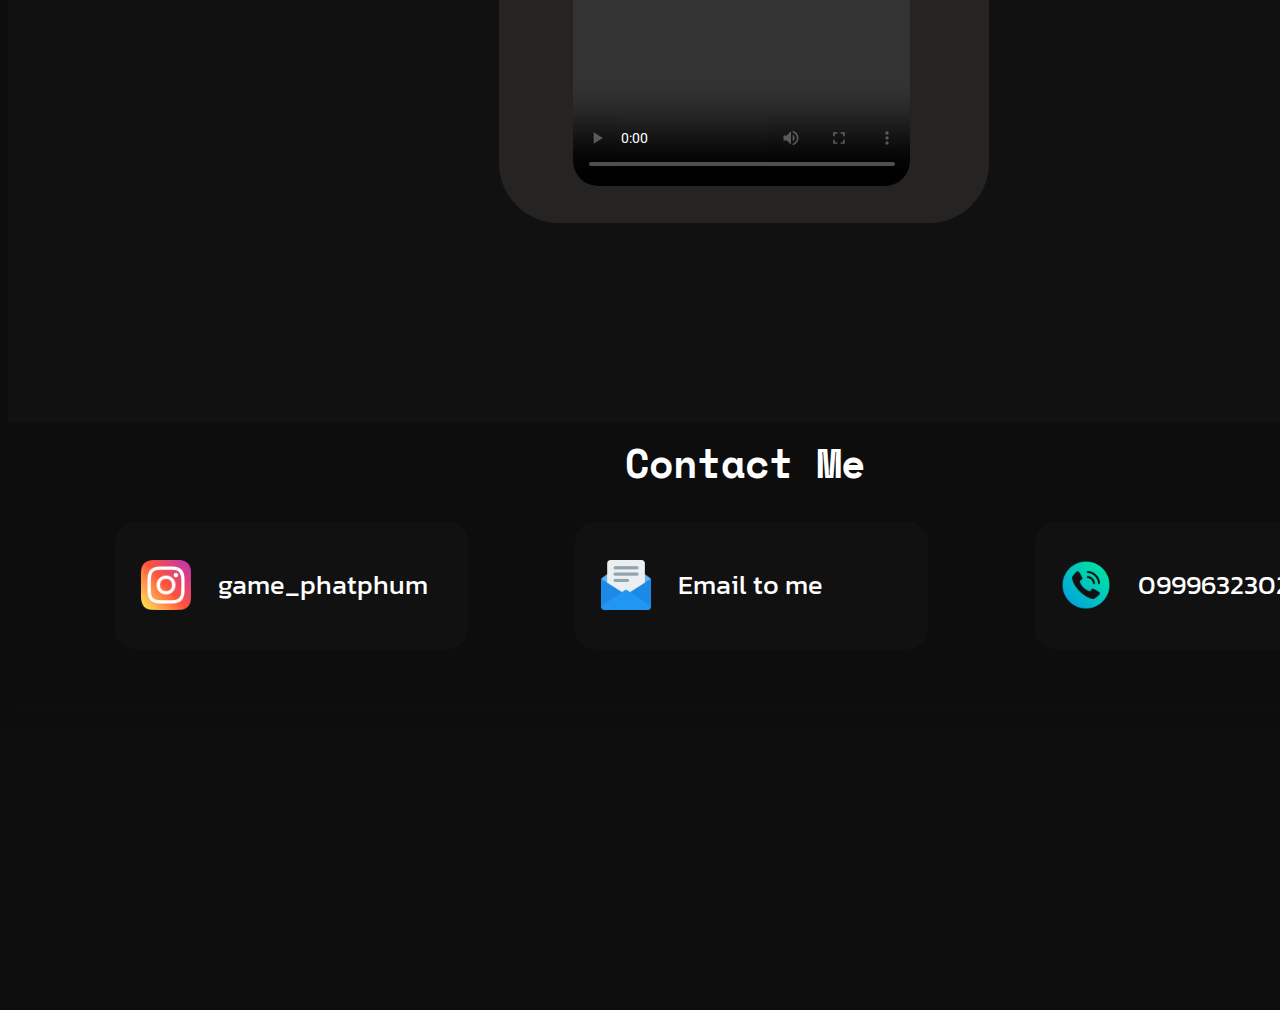
==== commit cbbd43f6: "Ver.2.2" ====
--- a/index2.html
+++ b/index2.html
@@ -2,7 +2,6 @@
 <html>
     <header>
 		<meta charset="UTF-8">
-		<meta name="viewport" content="width=device-width, initial-scale=1.0">
         <title>My CSTU Passport</title>
         <link rel="stylesheet" type="text/css" href="css/index-mobile2.css" media="all">
 		<link rel="stylesheet" type="text/css" href="css/index-tablet2.css" media="all">
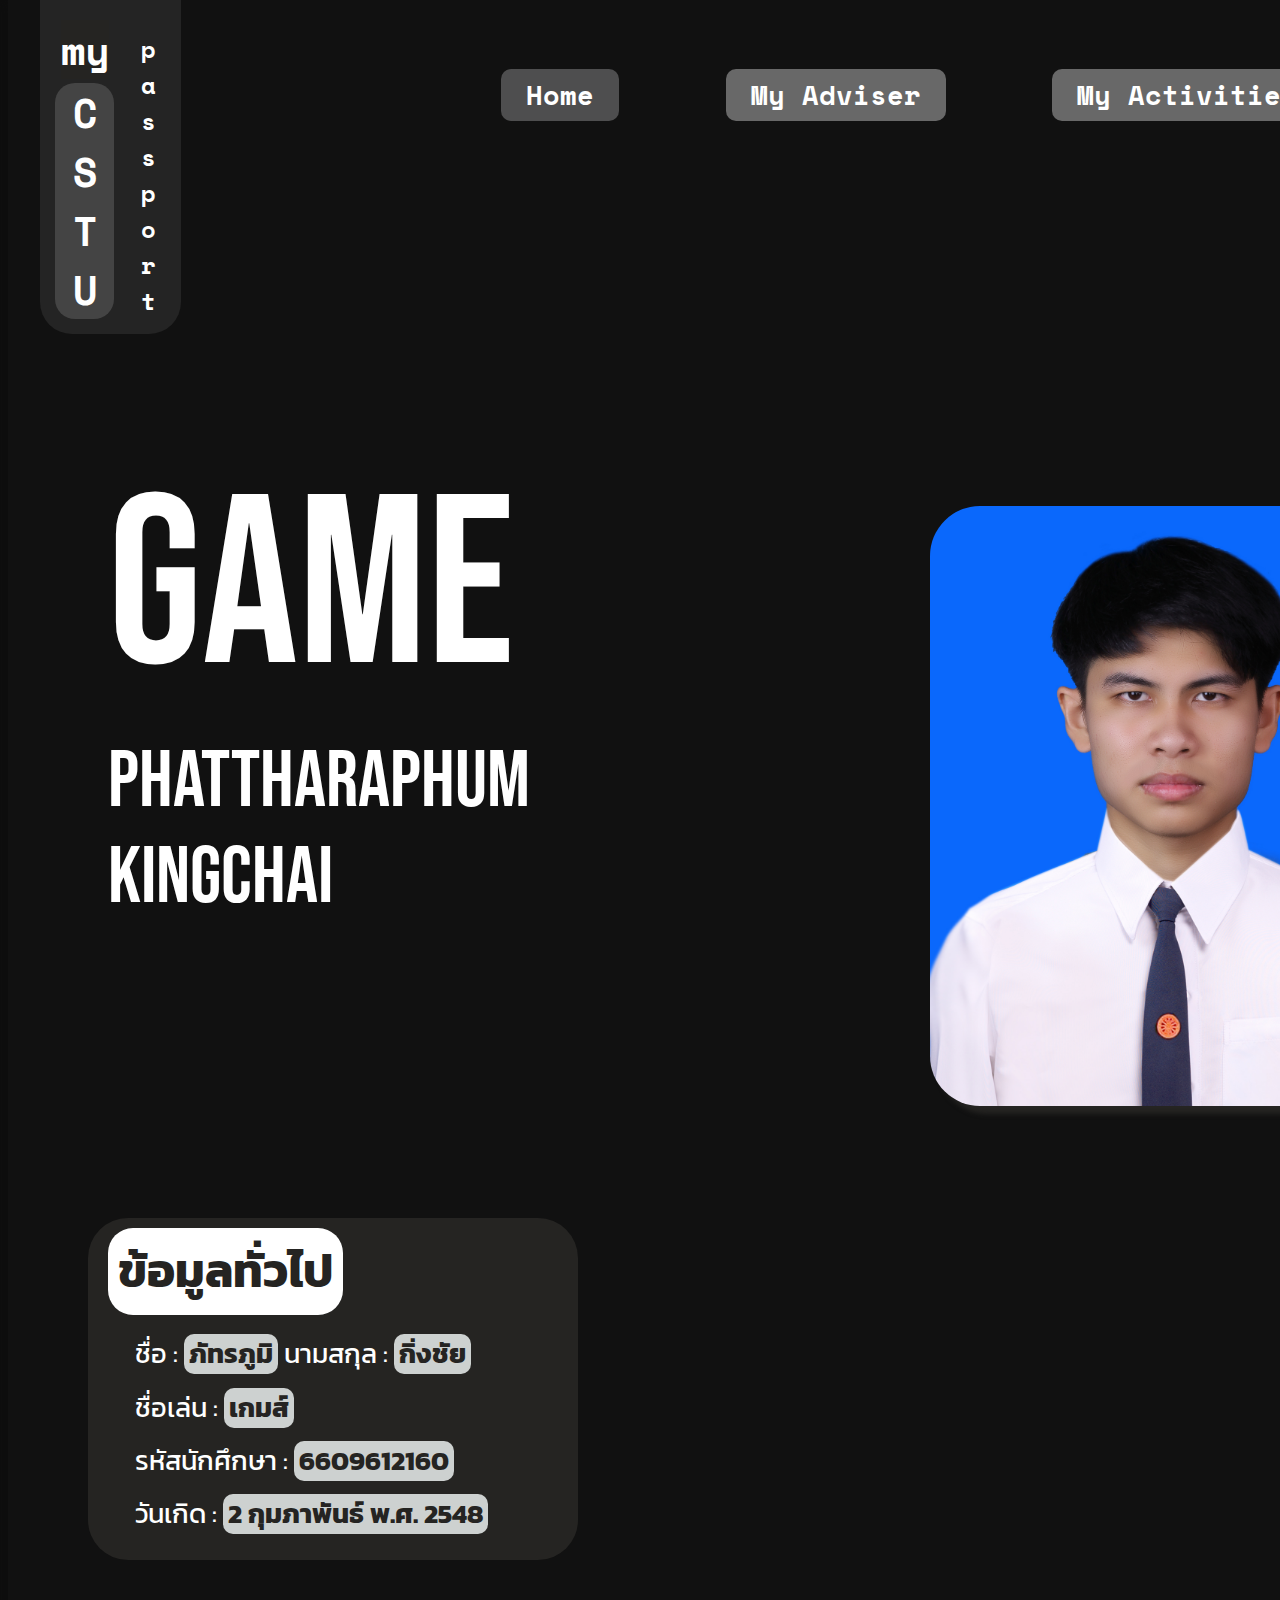
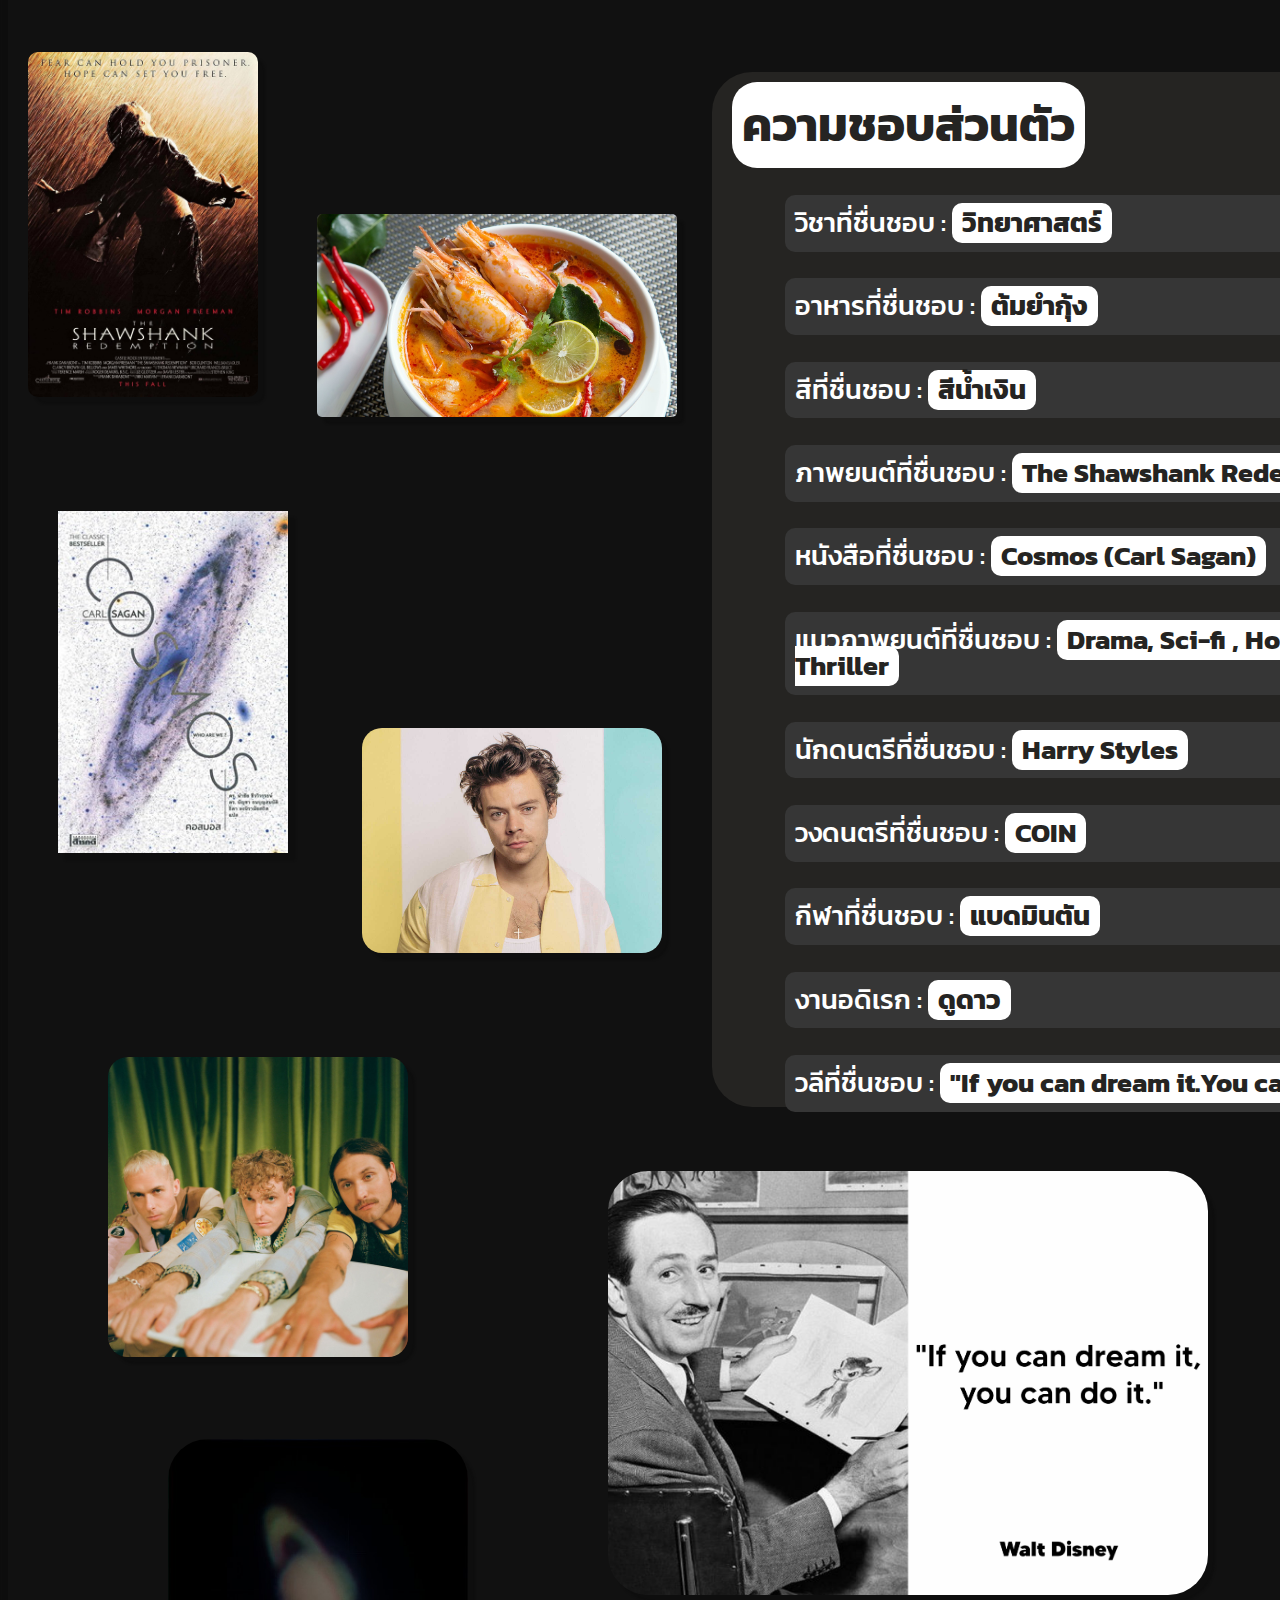
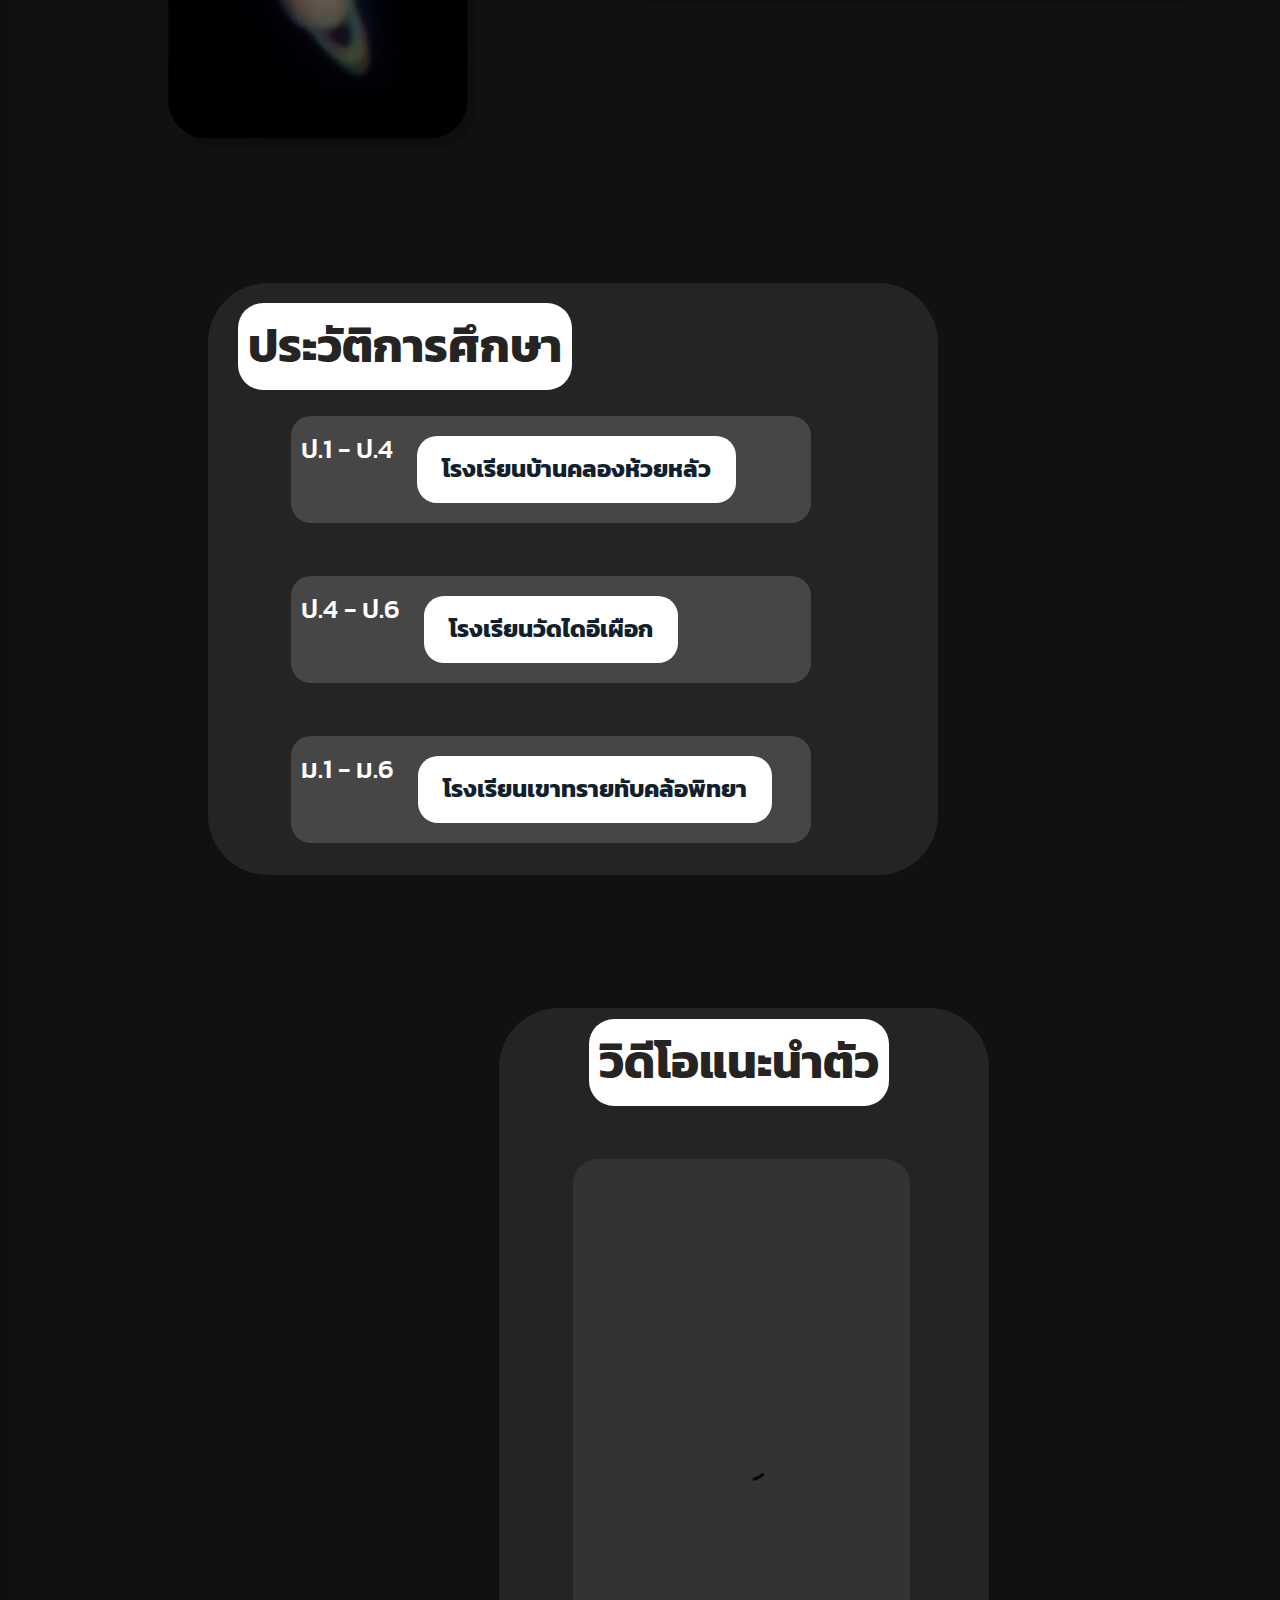
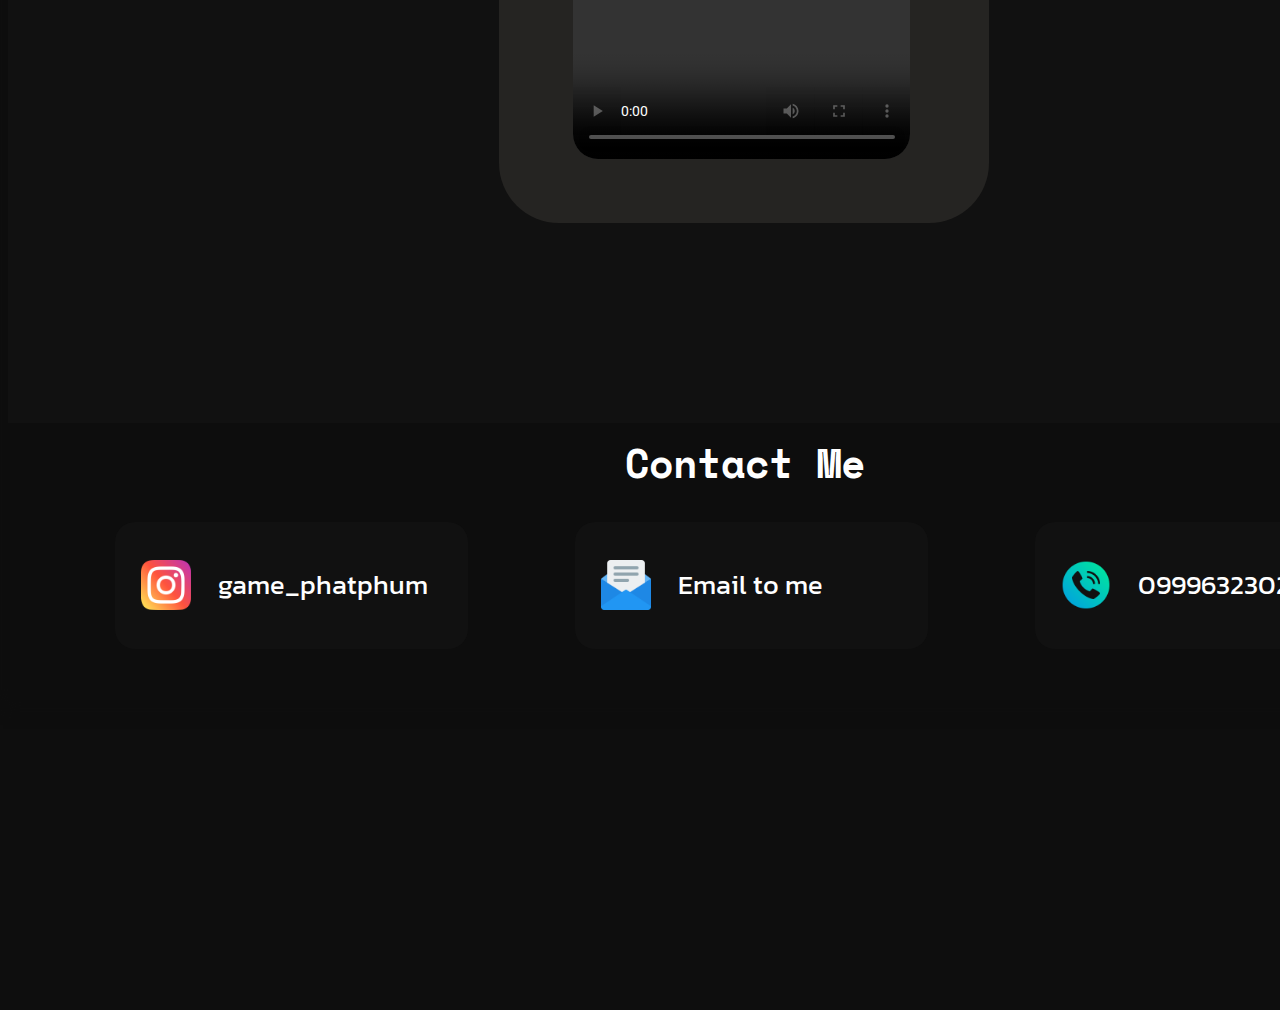
==== commit 60cc07e2: "Ver.3.2" ====
--- a/index2.html
+++ b/index2.html
@@ -4,8 +4,8 @@
 		<meta charset="UTF-8">
         <title>My CSTU Passport</title>
         <link rel="stylesheet" type="text/css" href="css/index-mobile2.css" media="all">
-		<link rel="stylesheet" type="text/css" href="css/index-tablet2.css" media="all">
-		<link rel="stylesheet" type="text/css" href="css/index-pc2.css" media="all">
+		<link rel="stylesheet" type="text/css" href="css/index-tablet2.css" media="all and (min-width: 768px)">
+		<link rel="stylesheet" type="text/css" href="css/index-pc2.css" media="all and (min-width: 1200px)">
         <link rel="stylesheet" href="https://fonts.googleapis.com/css?family=Space Mono">
 	    <link rel="stylesheet" href="https://fonts.googleapis.com/css?family=Bebas Neue">
         <link rel="stylesheet" href="https://fonts.googleapis.com/css?family=Roboto">
--- a/css/index-mobile2.css
+++ b/css/index-mobile2.css
@@ -1,3 +1,4 @@
+/*html {zoom: 30%;}*/
 body {
 	width: 100%;
 	height: 100%;
--- a/css/index-tablet2.css
+++ b/css/index-tablet2.css
@@ -1,6 +1,5 @@
-@media screen and (min-width: 768px)
+@media (min-width:600px)
 {
-/*html {zoom: 20%;}*/
 div.mhead {
     background-color: #242424;
     display:inline-flex;
@@ -66,6 +65,18 @@
 	border-radius: 40px;
 	box-shadow: 8px 8px 40px 0px #252422;
 }
+h2 {
+	font-family: Kanit;
+	font-size: 35pt;
+	font-weight:700;
+	background-color:white;
+	display: inline-flex;
+	padding: 30px 10px 30px 10px;
+	margin: auto;
+	border-radius: 25px;
+	color:#252422;
+	
+}
 h2.h2s {
 	font-family: Kanit;
 	font-size: 35pt;
@@ -88,10 +99,27 @@
 	padding: 0px 5px 0px 5px;
 	
 }
+div.mnf1{
+	padding-top: 2em;
+	padding-bottom: 2em;
+	background-color: #191919;
+	width: 1200px;
+}
+div.mnf2{
+	margin-top: 2em;
+	display: inline-flex;
+	flex-direction: row;
+}
+div.mnf3{
+	margin-top: 5em;
+	background-color: #191919;
+}
 div.mn2f4{
 	margin-top: 2em;
 	display: flex;
-	flex-direction: row;	
+	flex-direction: row;
+	
+	
 }
 div.maininfo1 {
 	display: inline-flex;
@@ -126,6 +154,7 @@
 	width: 1100px;
 	height: 1400px
 }
+	
 p.bb1 {
 	font-weight: 500;
 	font-family: Kanit;
@@ -134,7 +163,18 @@
 	padding: 15px 10px 15px 10px;
 	color: white;
 	margin-left: 0.5em;
-	width: 1000px;	
+	width: 1000px;
+	
+	
+}
+span.bb2 {
+	font-weight: 700;
+	background-color: white;
+	font-family: Kanit;
+	font-size: 30pt;
+	border-radius: 10px;
+	padding: 0px 10px 0px 10px;
+	color: #252422;	
 }
 div.maininfo3 {
 	display: inline-flex;
@@ -149,6 +189,7 @@
 	width: 700px;
 	transition:all 400ms ease-in-out ;
 } 
+
 p.bb4 {
 	font-weight: 500;
 	background-color: #212121;
@@ -161,6 +202,53 @@
 	width: 900px;
 	display: inline-flex;
 	
+}
+span.bb5 {
+	font-weight: 700;
+	background-color: white;
+	font-family: Kanit;
+	font-size: 30pt;
+	border-radius: 20px;
+	padding: 20px 25px 20px 25px;
+	color: #121F2C;
+	margin-left: 1em;
+	align-items: center;
+	
+}
+div.maininfo4 {
+	display: inline-flex;
+	flex-direction: column;
+	font-size: 20pt;
+	font-family: Kanit;
+	line-height: 20pt;
+	border-radius: 60px;
+	color: white;
+	width: 450px;
+	margin-left: 1em;
+	justify-content: center;
+}
+div.maininfo5 {
+	display: flex;
+	flex-direction: column;
+	font-size: 20pt;
+	font-family: Kanit;
+	line-height: 1pt;
+	background-color: #0D0D0D;
+	border-radius: 0px;
+	color: white;
+	width: 100%;
+	height: 150px;
+	
+}
+.vid1 {
+	margin-top: -3em;
+	margin-left: 23em;
+	border-radius: 15px;
+	margin-bottom: 2em
+	
+}
+.pic2 {
+	height: 50px;
 }
 a.ln{
 	margin: 1em;
@@ -191,6 +279,12 @@
 	text-align: center;
 	margin-top: 0.2em;
 }
+.freespace {
+	height: 300px;
+	background-color: transparent;
+	display: none;
+	
+}
 .upbody {
 	display: flex;
 	margin: 0 0 0 0;
--- a/css/index-pc2.css
+++ b/css/index-pc2.css
@@ -1,4 +1,4 @@
-@media screen and (min-width: 1200px)
+@media (min-width:1200px)
 {
 /*html {zoom: 80%;}*/
 body {
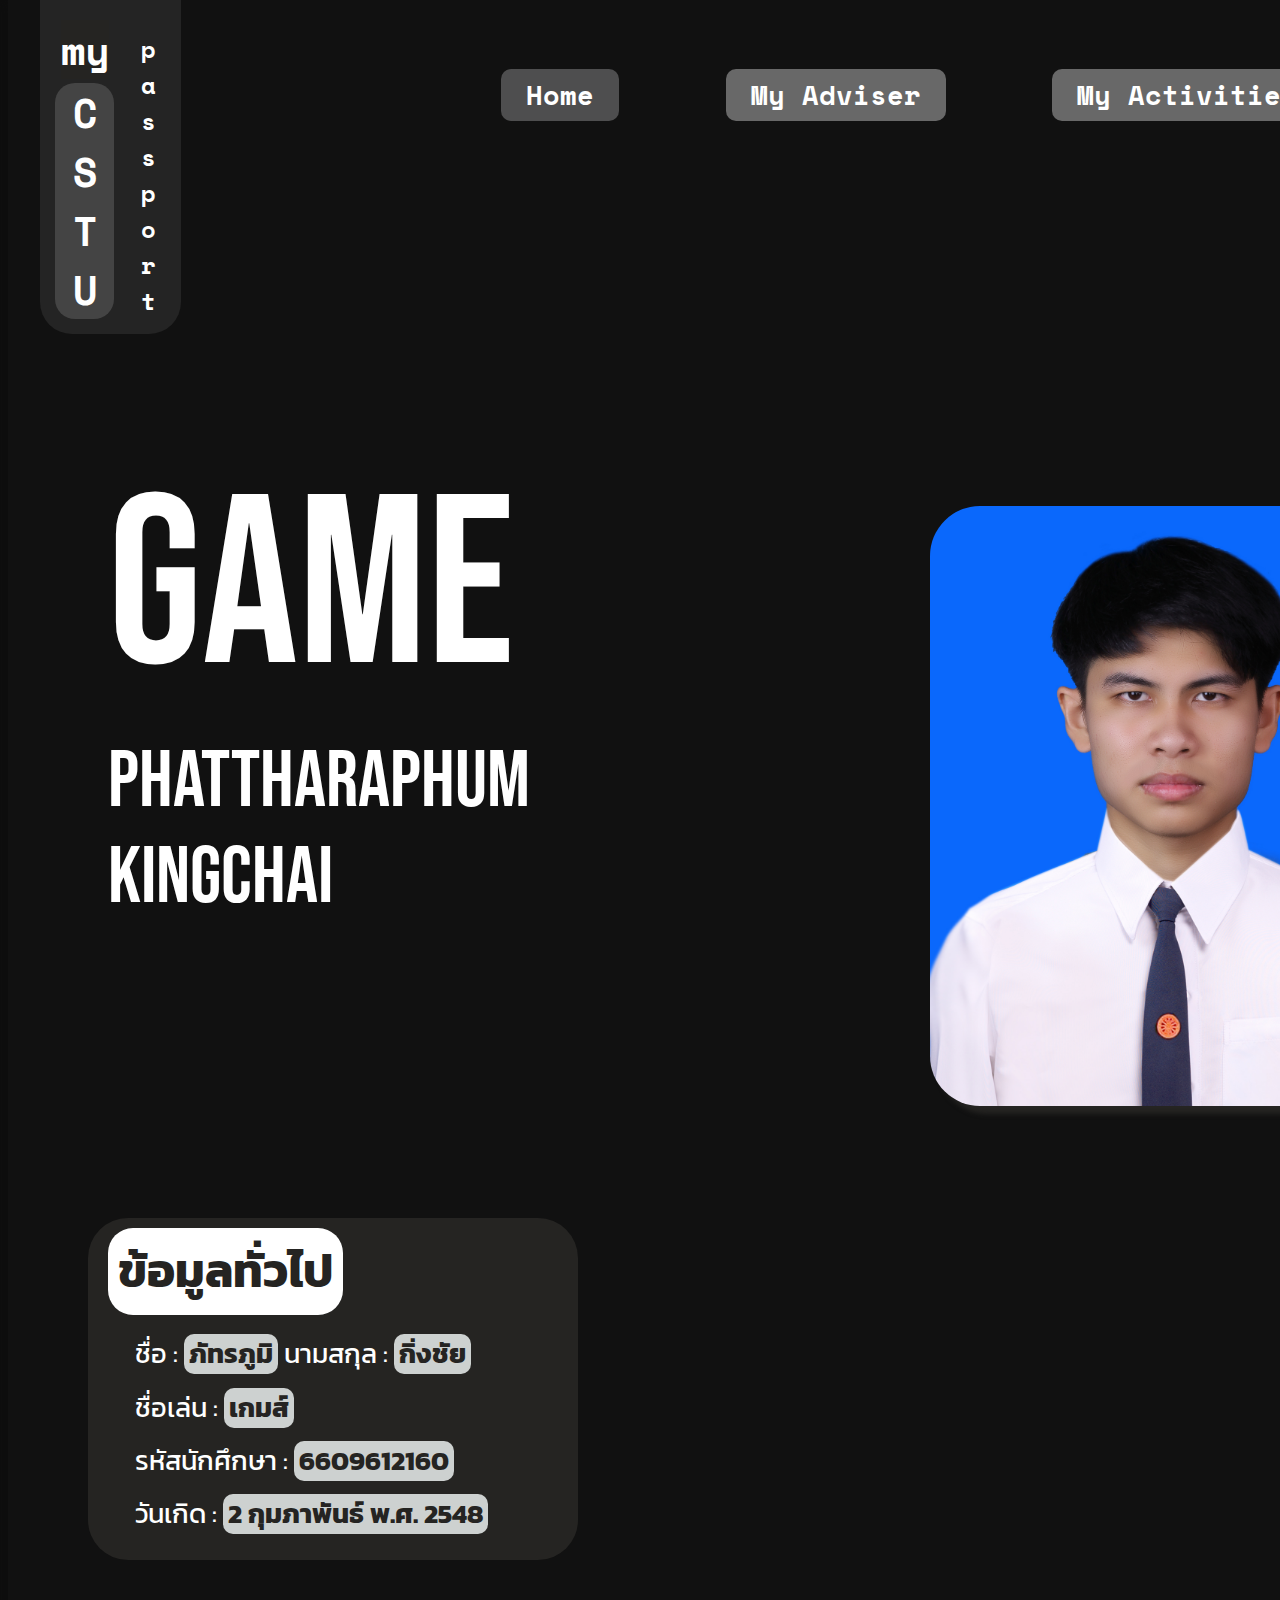
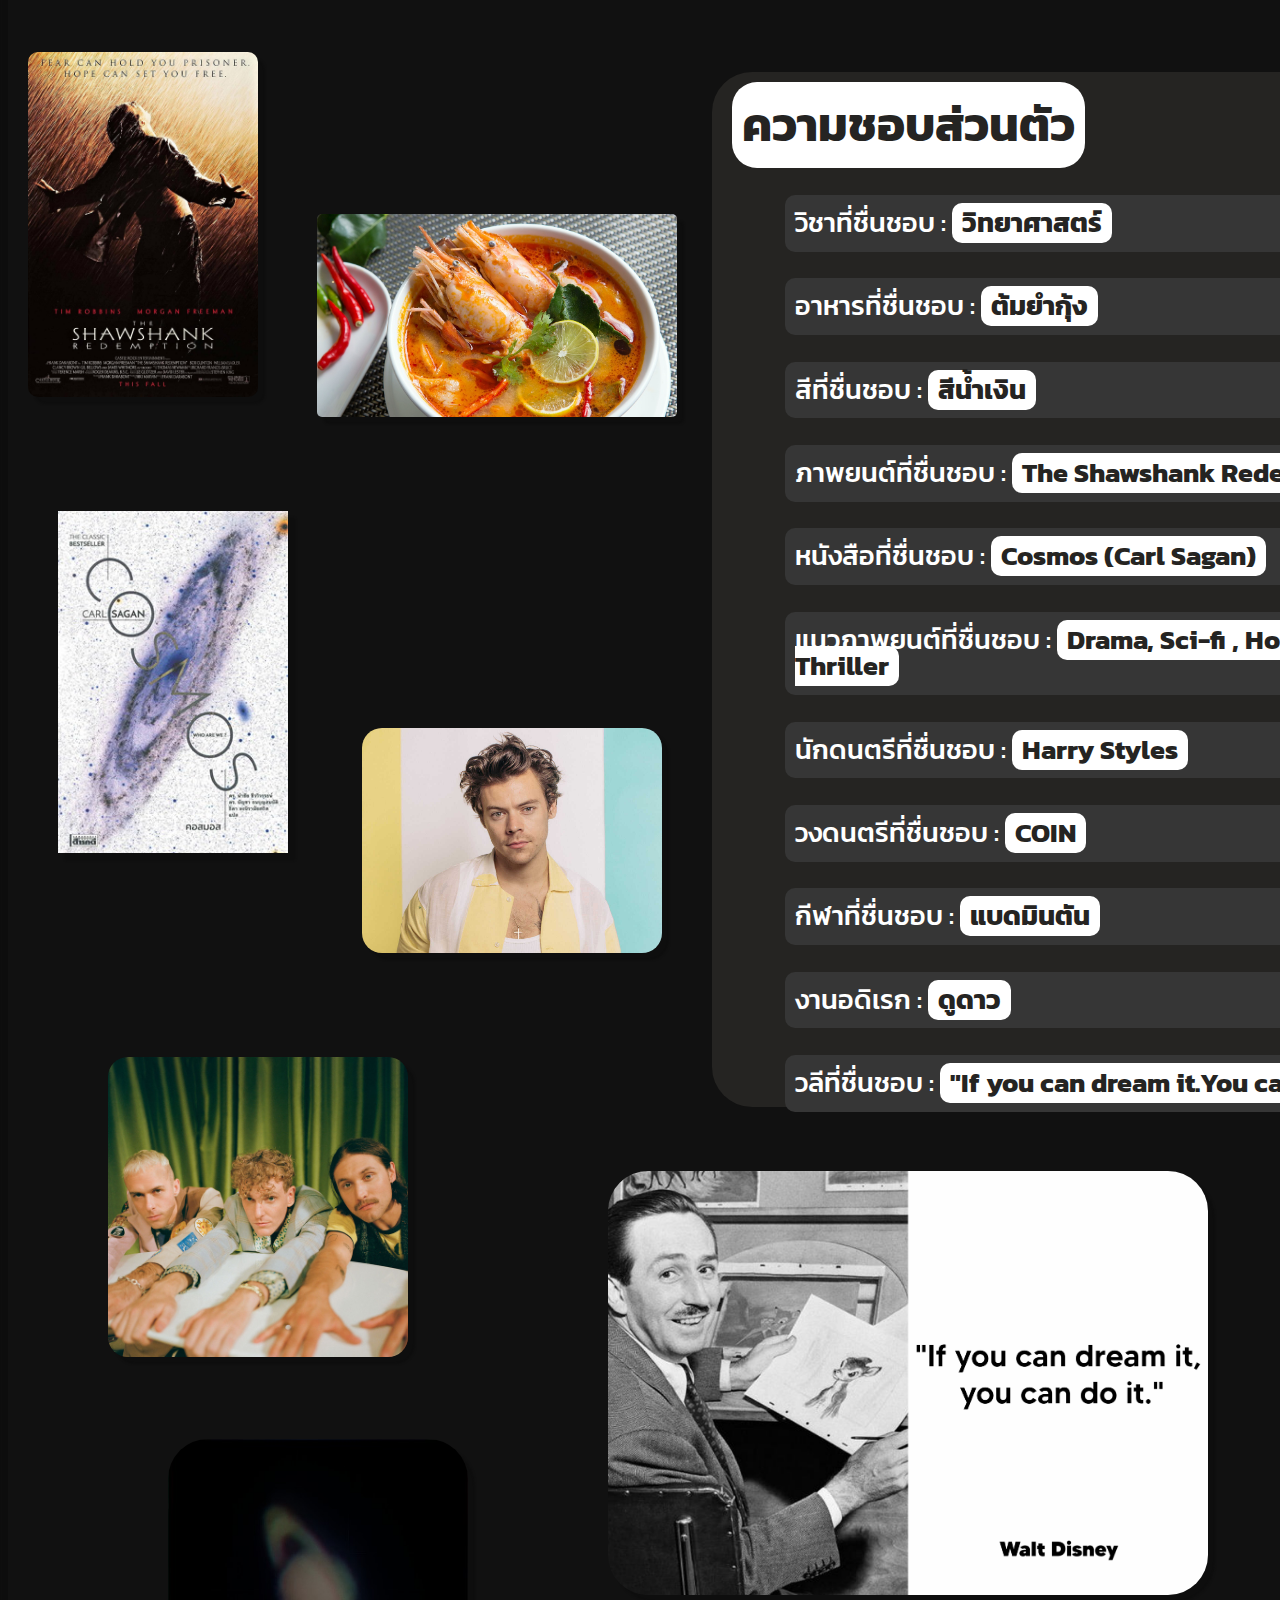
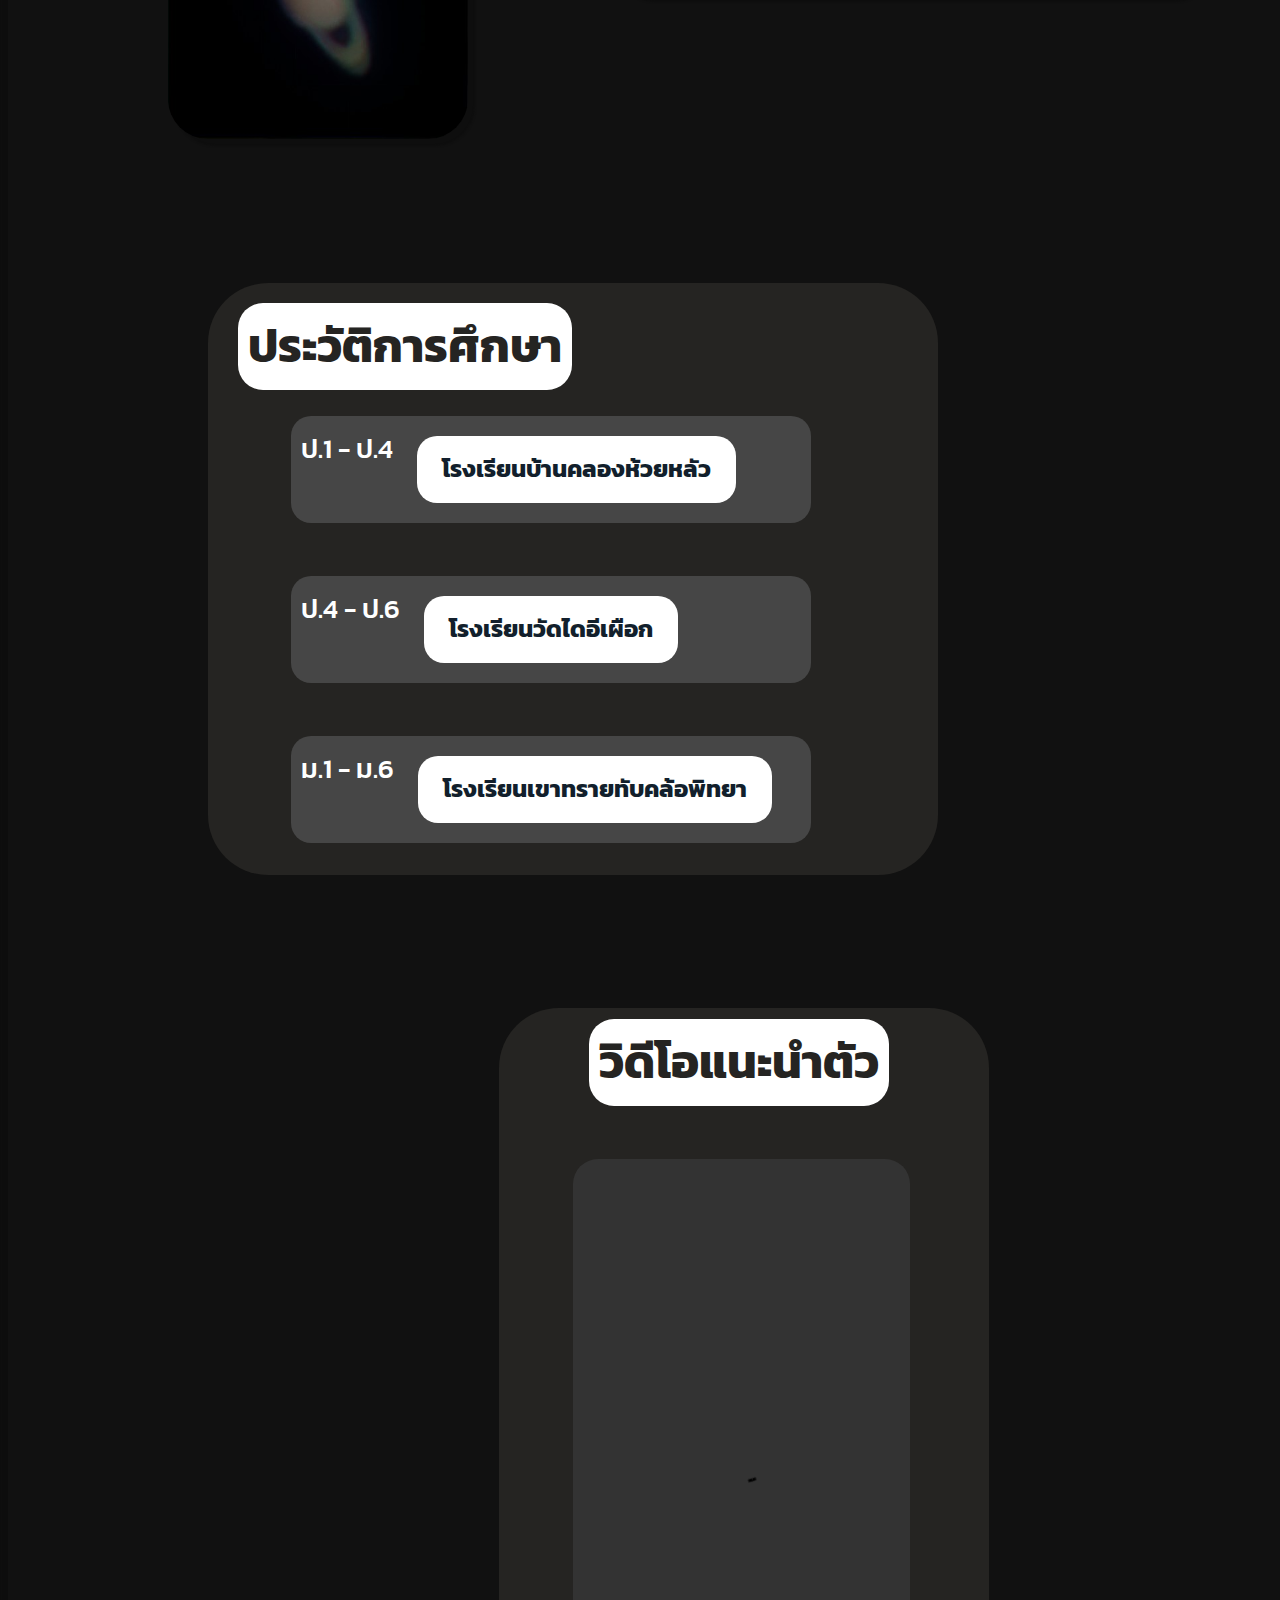
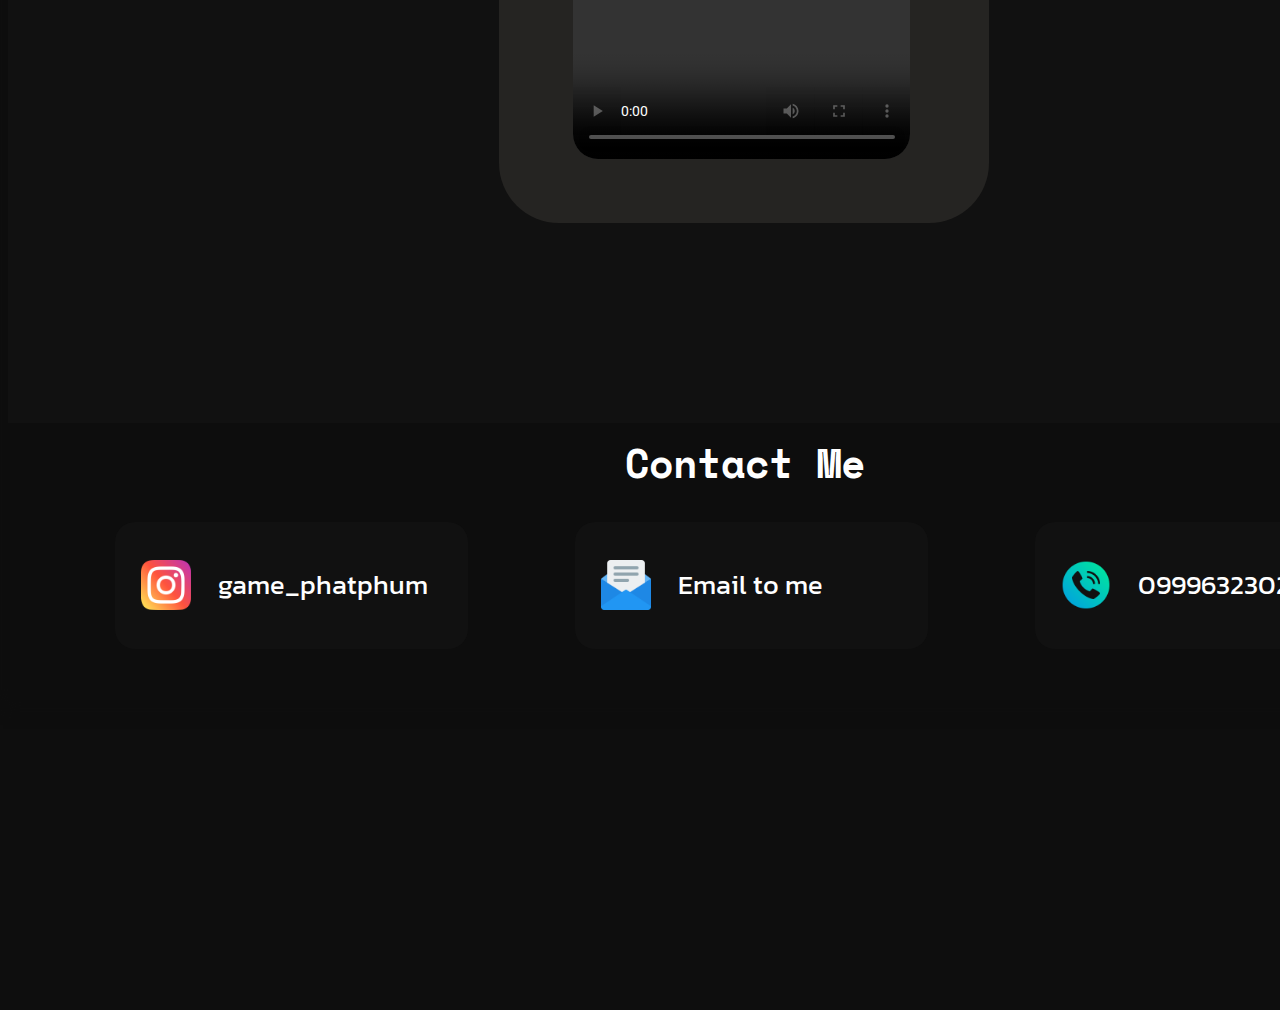
==== commit 6cce2c60: "Ver.3.3" ====
--- a/index2.html
+++ b/index2.html
@@ -2,6 +2,7 @@
 <html>
     <header>
 		<meta charset="UTF-8">
+		<meta name="viewport" content="width=device-width, initial-scale=1">
         <title>My CSTU Passport</title>
         <link rel="stylesheet" type="text/css" href="css/index-mobile2.css" media="all">
 		<link rel="stylesheet" type="text/css" href="css/index-tablet2.css" media="all and (min-width: 768px)">
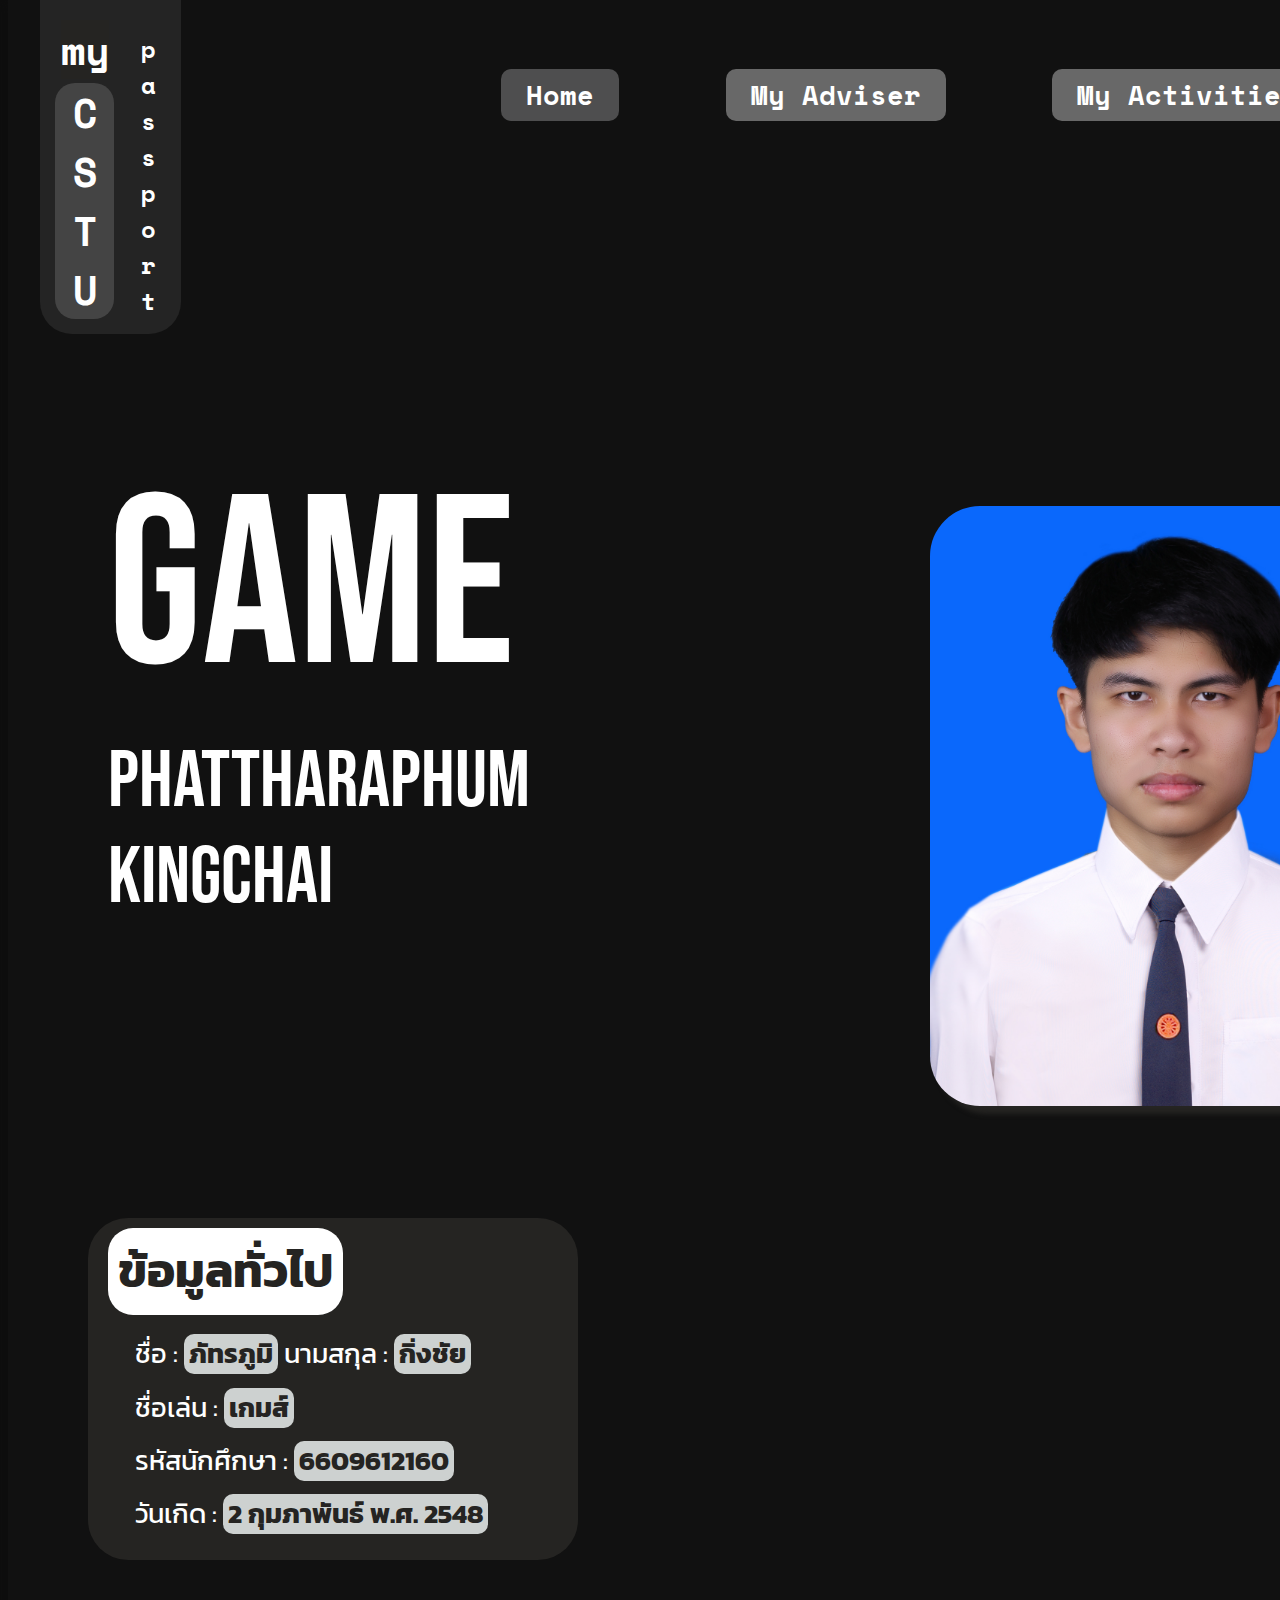
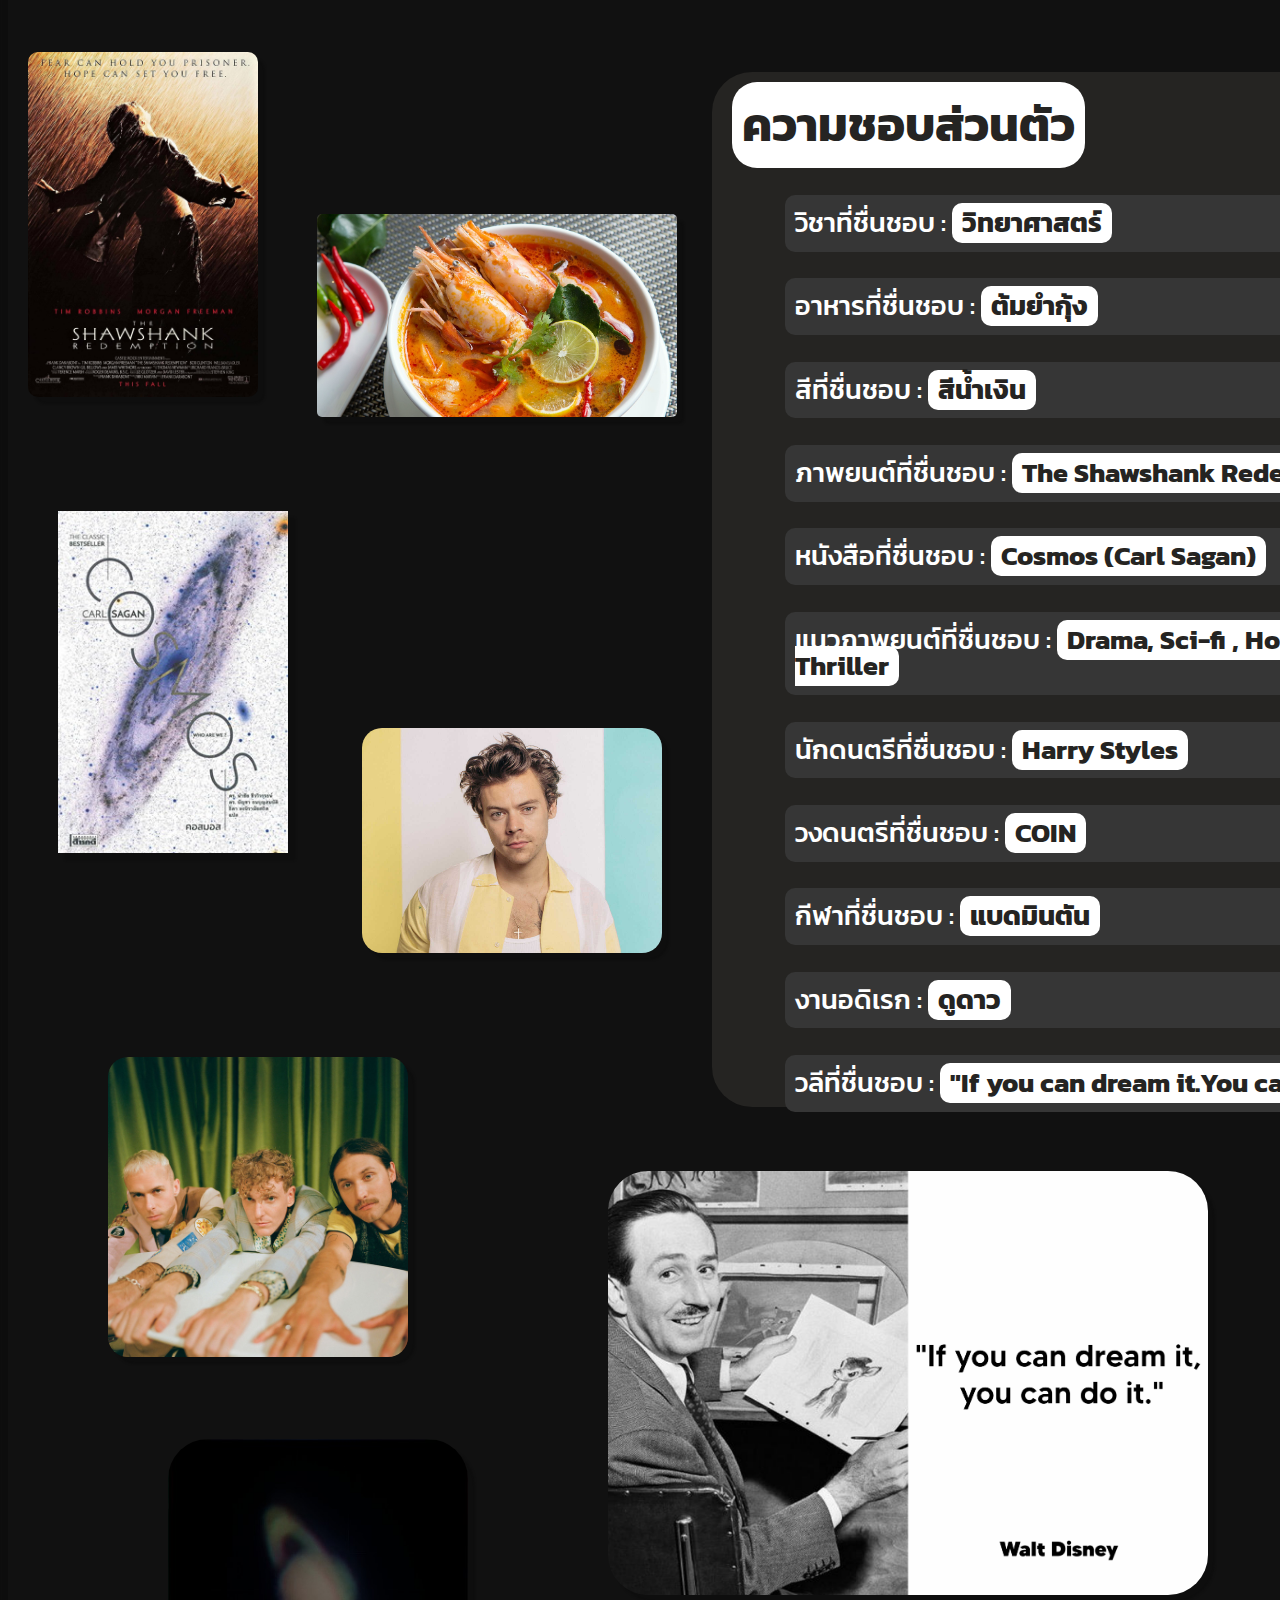
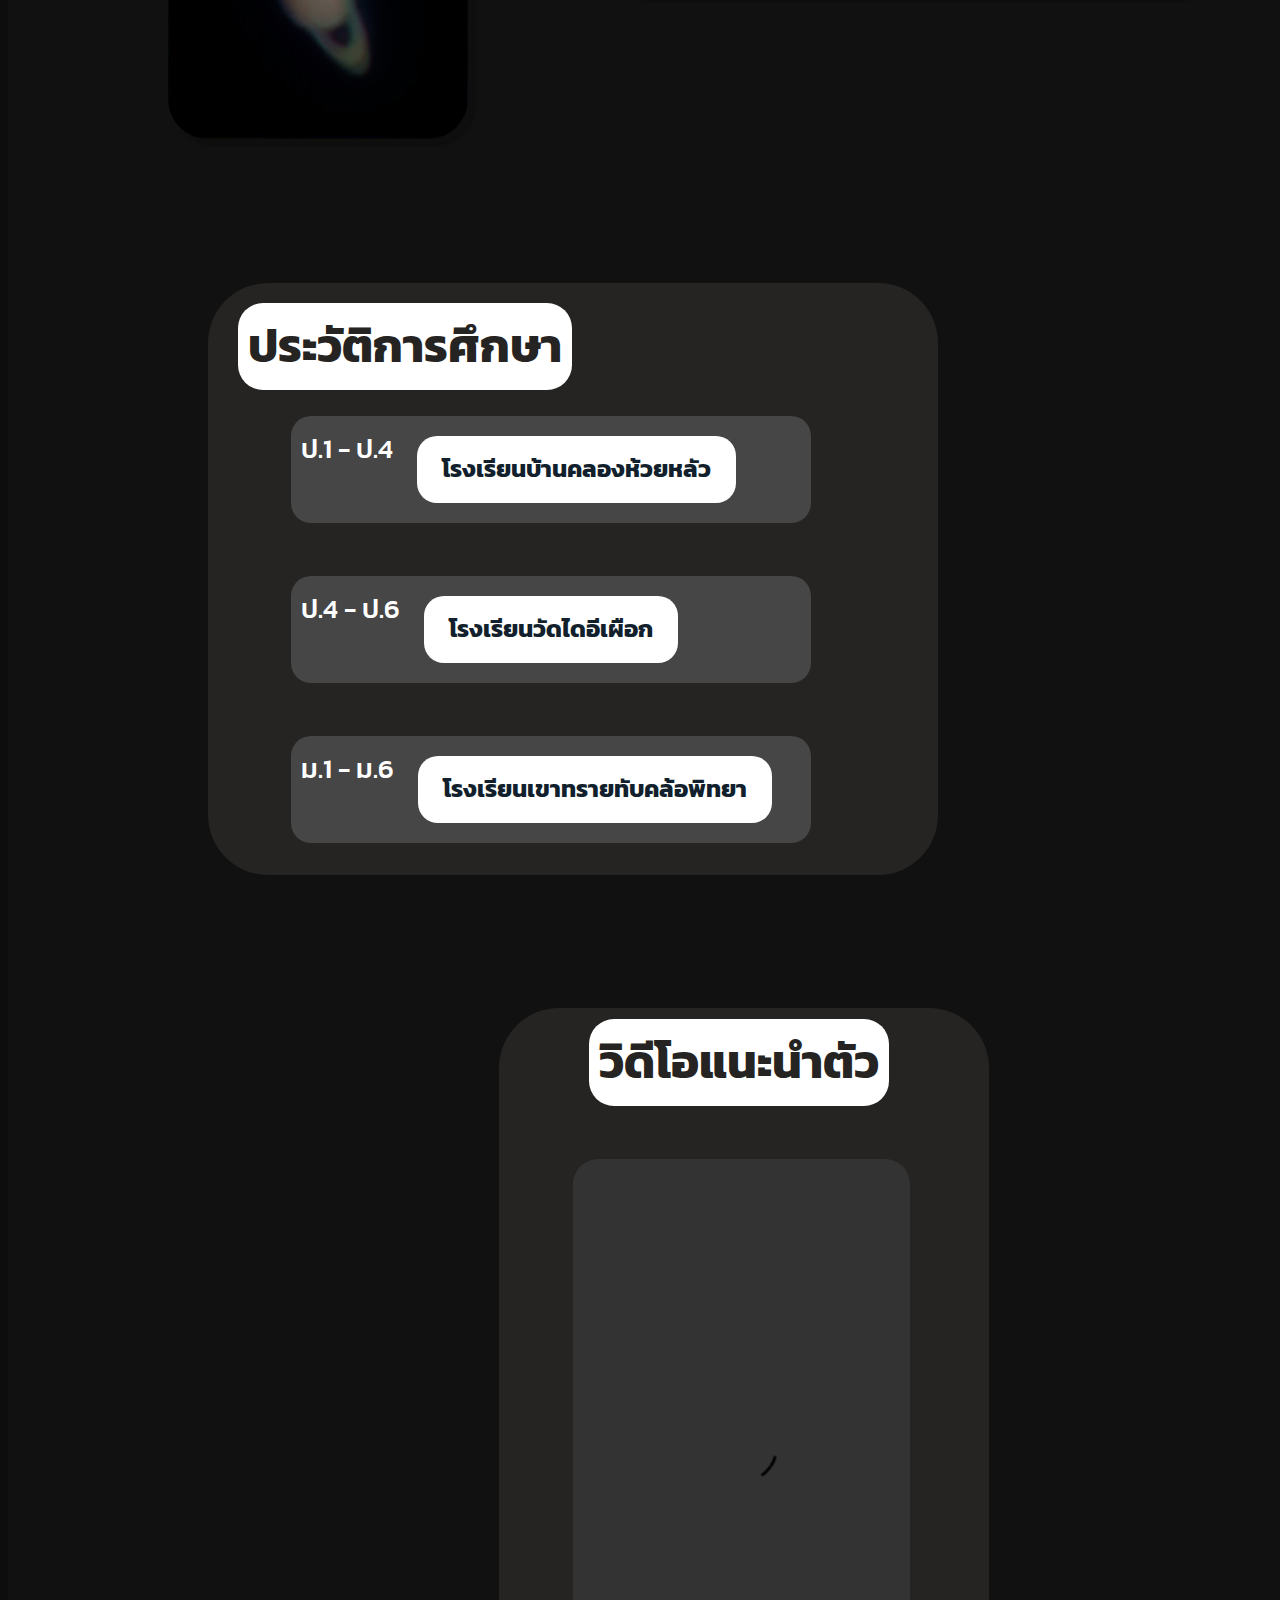
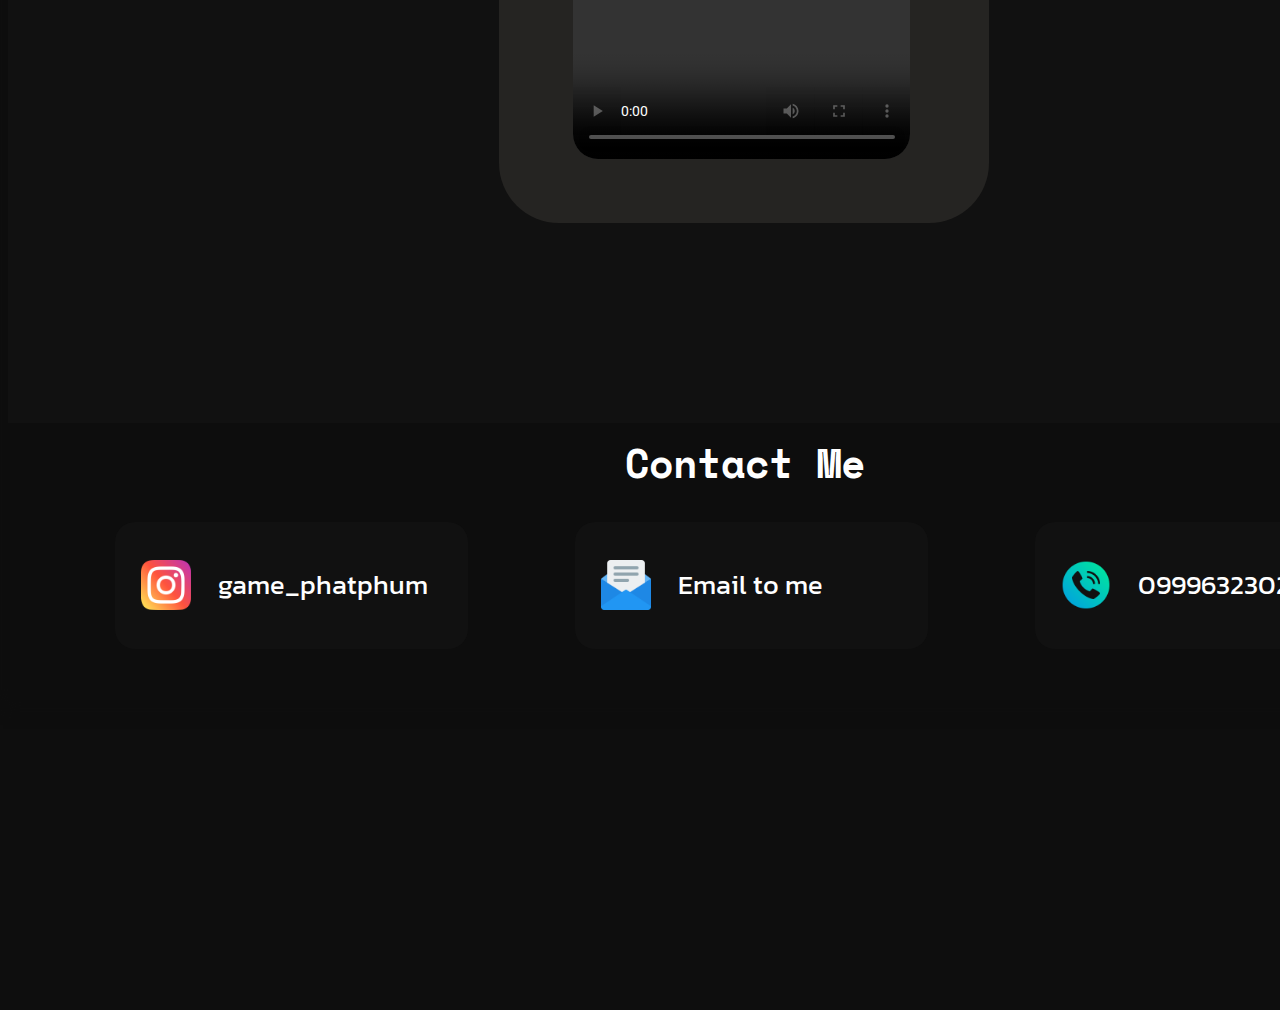
==== commit 742dd7b8: "Ver.3.4" ====
--- a/index2.html
+++ b/index2.html
@@ -2,11 +2,11 @@
 <html>
     <header>
 		<meta charset="UTF-8">
-		<meta name="viewport" content="width=device-width, initial-scale=1">
+		<meta name="viewport" content="width=device-width, initial-scale=1, maximum-scale=1.0, user-scalable=no">
         <title>My CSTU Passport</title>
         <link rel="stylesheet" type="text/css" href="css/index-mobile2.css" media="all">
-		<link rel="stylesheet" type="text/css" href="css/index-tablet2.css" media="all and (min-width: 768px)">
-		<link rel="stylesheet" type="text/css" href="css/index-pc2.css" media="all and (min-width: 1200px)">
+		<link rel="stylesheet" type="text/css" href="css/index-tablet2.css" media="all">
+		<link rel="stylesheet" type="text/css" href="css/index-pc2.css" media="all">
         <link rel="stylesheet" href="https://fonts.googleapis.com/css?family=Space Mono">
 	    <link rel="stylesheet" href="https://fonts.googleapis.com/css?family=Bebas Neue">
         <link rel="stylesheet" href="https://fonts.googleapis.com/css?family=Roboto">
--- a/css/index-tablet2.css
+++ b/css/index-tablet2.css
@@ -1,4 +1,4 @@
-@media (min-width:600px)
+@media (min-width:768px)
 {
 div.mhead {
     background-color: #242424;
